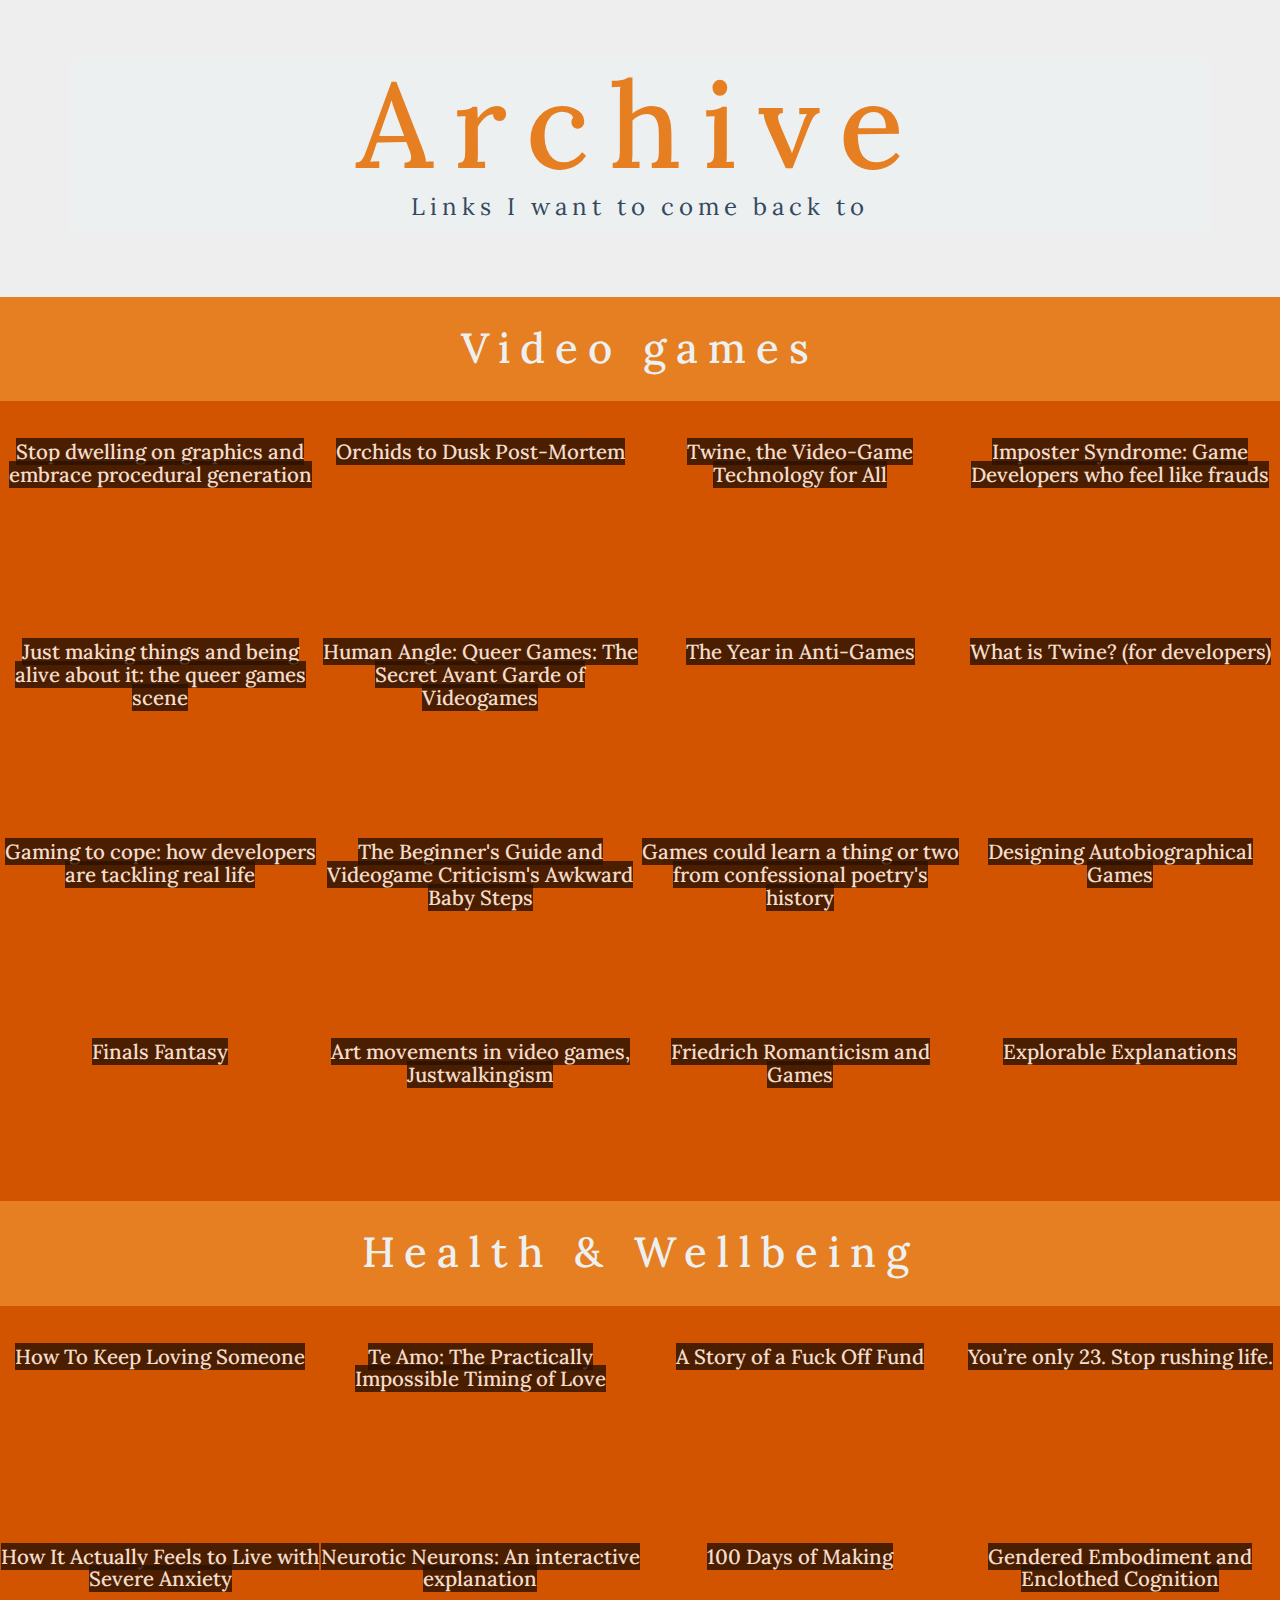
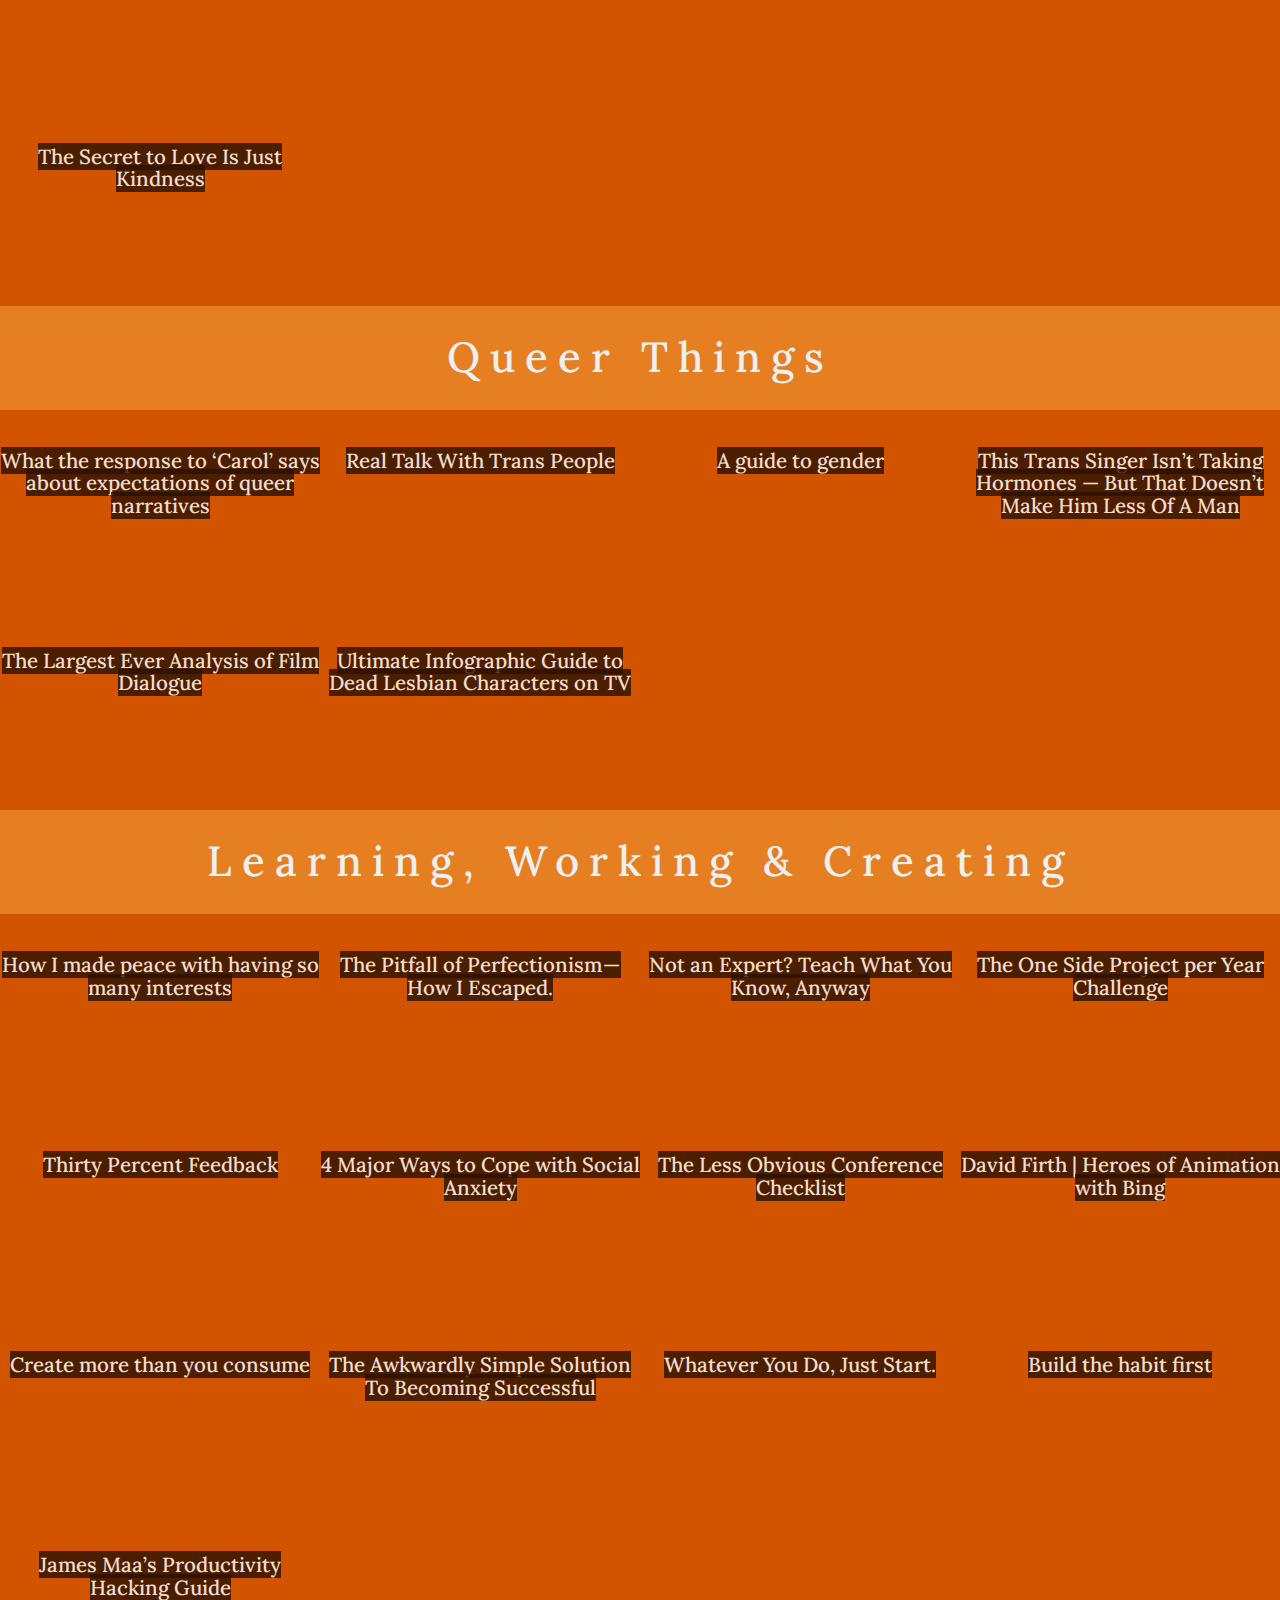
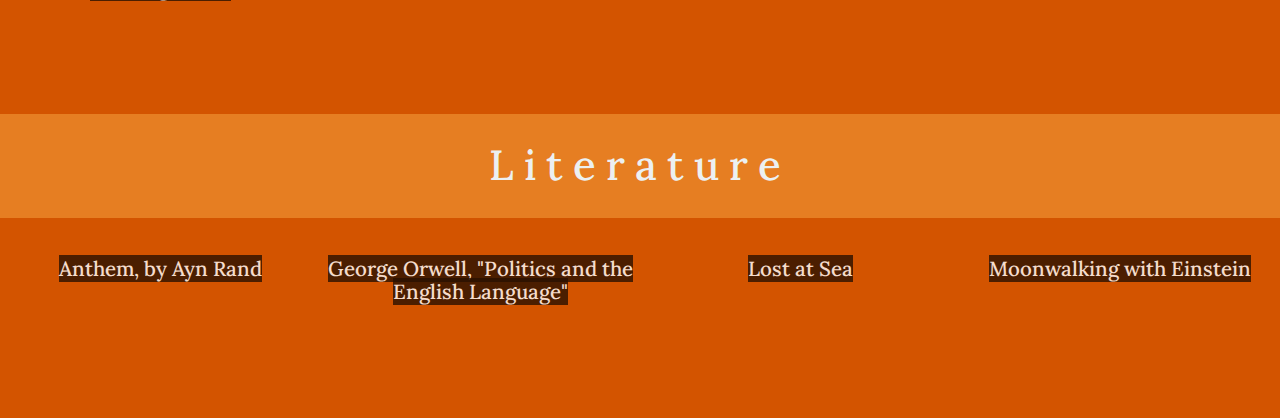
==== index.html @ a4b8f80c "a few new self-improvement links" ====
<!DOCTYPE html>
<html lang="en">
<head>
  <title>Archive</title>
  <meta charset="utf-8">
  <meta name="viewport" content="width=device-width, initial-scale=1">
  <link rel="stylesheet" href="http://maxcdn.bootstrapcdn.com/bootstrap/3.3.5/css/bootstrap.min.css">
  <script src="https://ajax.googleapis.com/ajax/libs/jquery/1.11.3/jquery.min.js"></script>
  <script src="http://maxcdn.bootstrapcdn.com/bootstrap/3.3.5/js/bootstrap.min.js"></script>

  <link href='https://fonts.googleapis.com/css?family=Open+Sans' rel='stylesheet' type='text/css'>
<link href='https://fonts.googleapis.com/css?family=Lora' rel='stylesheet' type='text/css'>
  <style> 

     .fade {
   opacity: 0.8;
   transition: opacity .5s ease-in-out;
   -moz-transition: opacity .5s ease-in-out;
   -webkit-transition: opacity .5s ease-in-out;
   }

   .fade:hover {
      opacity: 1;
      }

* {
font-family: 'Lora', serif;
}

.jumbotron {
  background-image: url("http://sloblogs.thetribunenews.com/slovault/files/2008/12/5-5-1894-ad-what-to-wear.jpg");
  background-size: cover;
  /*background-color: #ecf0f1;*/
  margin:0px;
}

.jumbotron h1 {
  letter-spacing: 20px;
  font-size: 120px;
  color:#e67e22;
  margin-top:10px;
  background-color:#ecf0f1;

}

.jumbotron p {
  letter-spacing: 5px;
  font-size: 24px;
  margin-top:-20px;
  color:#34495e;
  background-color:#ecf0f1;
  padding:10px;
}

.container-fluid {
background-color:#d35400;
}

.col-sm-3 {
  padding:0px;
  overflow: hidden;
  text-align: center; 
  height:200px;
  background-size:cover;
  background-position:center center; 
}

.col-sm-3 img{
  height:200px;
  width:auto;
  max-width:none;
}


.category {
  letter-spacing: 10px;
  color:#ecf0f1;
  padding:20px;
  background-color:#e67e22;
  padding-top:8px;
}

h3 {
  font-size:42px;
}

h4 {
  position:absolute;
  top: 15%; 
  left: 0; 
  width: 100%; 
  color:white;
  font-size: 16px;
  font-size: 1.6vw;
}

h4 span {  
   background: rgb(0, 0, 0); /* fallback color */
   background: rgba(0, 0, 0, 0.8);
}



@media (max-width: 580px) {
 .jumbotron h1 {
  font-size: 64px;
}

}

@media (max-width: 420px) {
 .jumbotron h1 {
  font-size: 42px;
}

}

@media (max-width: 760px) {
 h4 {
  font-size: 5vw!important;
}

}

</style>
</head>
<body>

<div class="jumbotron">
  <div class="container text-center">
    <h1>Archive</h1>      
    <p>Links I want to come back to</p>
  </div>
</div>

<div class="container-fluid text-center category">
<h3>Video games</h3>
</div>
  
<div class="container-fluid text-center">    
  <div class="row">

    <a href="http://www.polygon.com/2013/12/10/5192058/opinion-stop-dwelling-on-graphics-and-embrace-procedural-generation">
    <div class="col-sm-3 fade" style="background-image: url('https://cdn2.vox-cdn.com/thumbor/MQXXlDnXeIS0f-5B4M0Y6migPCA=/25x0:820x447/960x540/filters:format(webp)/cdn0.vox-cdn.com/uploads/chorus_image/image/24803503/screen_shot_2013-12-09_at_11.23.06_am.0.png')">
      <h4><span>Stop dwelling on graphics and embrace procedural generation</span></h4>
    </div>
  </a>
    
   <a href="https://medium.com/ko-op-words/orchids-to-dusk-post-mortem-part-2-f038a1fe3967#.g2ksyv1n3">
    <div class="col-sm-3 fade" style="background-image: url(https://cdn-images-1.medium.com/max/800/1*qTQkfnuCw2OyOtufWHyHZg.png)">
      <h4><span>Orchids to Dusk Post-Mortem</span></h4>
    </div>
  </a>

  <a href="http://www.nytimes.com/2014/11/23/magazine/twine-the-video-game-technology-for-all.html">
    <div class="col-sm-3 fade" style="background-image: url(http://static01.nyt.com/images/2014/11/23/magazine/23twine1/23twine1-master675-v7.jpg)">
      <h4><span>Twine, the Video-Game Technology for All</span></h4>
    </div>
  </a>

  <a href="http://www.polygon.com/features/2016/1/22/10776792/imposter-syndrome-game-developers-who-feel-like-frauds">
    <div class="col-sm-3 fade" style="background-image: url('https://cdn1.vox-cdn.com/thumbor/GF5PUVw5ODzEewoWKGBDztgxSG0=/1000x0/filters:no_upscale()/cdn0.vox-cdn.com/uploads/chorus_asset/file/5909027/The_Stanley_Parable.0.jpg')">
      <h4><span>Imposter Syndrome: Game Developers who feel like frauds</span></h4>
    </div>
  </a>

  </div>

  <div class="row">

    <a href="http://www.polygon.com/features/2013/5/24/4341042/the-queer-games-scene">
    <div class="col-sm-3 fade" style="background-image: url(http://assets.sbnation.com/assets/2669471/seven.jpg)">
      <h4><span>Just making things and being alive about it: the queer games scene</span></h4>
    </div>
  </a>
    
   <a href="https://www.youtube.com/watch?feature=youtu.be&amp;v=XQB5snyJfXk&amp;app=desktop">
    <div class="col-sm-3 fade" style="background-image: url(http://www.freeindiegam.es/wp-content/uploads/2012/11/Mainichi.png)">
      <h4><span>Human Angle: Queer Games: The Secret Avant Garde of Videogames</span></h4>
    </div>
  </a>

  <a href="https://killscreen.com/articles/year-anti-games/">
    <div class="col-sm-3 fade" style="background-image: url(https://i2.wp.com/killscreen.com/wp-content/uploads/2014/12/killscreen_antigame_1024.png?w=1023&amp;ssl=1)">
      <h4><span>The Year in Anti-Games</span></h4>
    </div>
  </a>

  <a href="http://www.lizengland.com/blog/2015/03/what-is-twine-for-developers/">
    <div class="col-sm-3 fade" style="background-image: url(http://www.lizengland.com/blog/wp-content/uploads/2015/03/NakedTwine.png)">
      <h4><span>What is Twine? (for developers)</span></h4>
    </div>
  </a>

  </div>

  <div class="row">

    <a href="http://www.telegraph.co.uk/gaming/what-to-play/personal-issues-inside-the-fascinating-world-of-interactive-biog/">
    <div class="col-sm-3 fade" style="background-image: url(http://www.telegraph.co.uk/content/dam/gaming/2016/01/20/cibelepersonal-large_trans++Olre2XI56yo4l_IDofEYBx5RvoMQaoimiCpCpFijC9k.jpg)">
      <h4><span>Gaming to cope: how developers are tackling real life</span></h4>
    </div>
  </a>
    
   <a href="http://ellaguro.blogspot.co.uk/2016/01/the-beginners-guide-and-videogame.html">
    <div class="col-sm-3 fade" style="background-image: url(http://3.bp.blogspot.com/-fAp9-tMQhDM/Vp80Rj6-6PI/AAAAAAAAAiw/VSLP4hDuGX0/s640/eye-2.png)">
      <h4><span>The Beginner's Guide and Videogame Criticism's Awkward Baby Steps</span></h4>
    </div>
  </a>

  <a href="https://killscreen.com/articles/games-could-learn-thing-or-two-confessional-poetrys-history/?utm_content=bufferaba71&amp;utm_medium=social&amp;utm_source=twitter.com&amp;utm_campaign=buffer">
    <div class="col-sm-3 fade" style="background-image: url(https://i2.wp.com/killscreen.com/wp-content/uploads/2014/11/that-dragon-cancer-whom-shall-i-fear_1280_big.jpg?resize=880%2C495&amp;ssl=1)">
      <h4><span>Games could learn a thing or two from confessional poetry's history</span></h4>
    </div>
  </a>

  <a href="http://leavingmundania.com/2015/03/30/designing-autobiographical-games/">
    <div class="col-sm-3 fade" style="background-image: url(http://i1.wp.com/media.boingboing.net/wp-content/uploads/2015/11/cur_1.png?resize=970%2C546)">
      <h4><span>Designing Autobiographical Games</span></h4>
    </div>
  </a>

  </div>

  <div class="row">

    <a href="http://finalsfantasy.com/">
    <div class="col-sm-3 fade" style="background-image: url(http://finalsfantasy.com/z_d.jpg)">
      <h4><span>Finals Fantasy</span></h4>
    </div>
  </a>

  <a href="http://gamasutra.com/blogs/OscarBarda/20140731/222365/Art_movements_in_video_games_Justwalkingism.php">
    <div class="col-sm-3 fade" style="background-image: url(http://www.gamasutra.com/db_area/images/blog/222366/0000007627_1920x1080.jpg)">
      <h4><span>Art movements in video games, Justwalkingism</span></h4>
    </div>
  </a>

  <a href="http://howtonotsuckatgamedesign.com/2016/02/friedrich-romanticism-and-games/">
    <div class="col-sm-3 fade" style="background-image: url(http://howtonotsuckatgamedesign.com/wp-content/uploads/2016/02/header.jpg)">
      <h4><span>Friedrich Romanticism and Games</span></h4>
    </div>
  </a>

  <a href="http://explorableexplanations.com/">
    <div class="col-sm-3 fade" style="background-image: url(http://explorableexplanations.com/social/thumbnail.png)">
      <h4><span>Explorable Explanations</span></h4>
    </div>
  </a>

  </div>
  </div>

<div class="container-fluid text-center category">
<h3>Health &amp; Wellbeing</h3>
</div>


<div class="container-fluid text-center">  

  <div class="row">

    <a href="https://medium.com/life-tips/how-to-keep-loving-someone-8bf33c94d9e0#.m4z3xf4f1">
    <div class="col-sm-3 fade" style="background-image: url(https://cdn-images-1.medium.com/max/1200/1*_AYFiAEqytfR47EopZDgDg.jpeg)">
      <h4><span>How To Keep Loving Someone</span></h4>
    </div>
  </a>
    
   <a href="https://human.parts/te-amo-the-practically-impossible-timing-of-love-72a1281365d6#.xh4w3ufix">
    <div class="col-sm-3 fade" style="background-image: url(https://cdn-images-1.medium.com/max/1200/1*5JE_V1wow6vtprNYWVNsOA.jpeg)">
      <h4><span>Te Amo: The Practically Impossible Timing of Love</span></h4>
    </div>
  </a>
<!-- author deleted it 
  <a href="https://medium.com/keep-learning-keep-growing/why-you-need-to-start-loving-your-life-464110996234#.1m2z85ywt">
    <div class="col-sm-3 fade" style="background-image: url(https://cdn-images-1.medium.com/max/800/1*zF1rZLkZ5ewbC4wnQBXCkQ.jpeg)">
      <h4><span>Why you need to start loving your life</span></h4>
    </div>
  </a>-->

  <a href="https://thebillfold.com/a-story-of-a-fuck-off-fund-648401263659#.bc99qr4yk">
    <div class="col-sm-3 fade" style="background-image: url(https://cdn-images-1.medium.com/max/1200/1*H8zx17ycGPbyma6iN_efkg.png)">
      <h4><span>A Story of a Fuck Off Fund</span></h4>
    </div>
  </a>

  <a href="https://medium.com/life-tips/you-re-only-23-stop-rushing-life-d6ce19ee673c#.dcvbl3204">
    <div class="col-sm-3 fade" style="background-image: url(https://cdn-images-1.medium.com/max/800/1*JplkIF72OHdw7_I-WeDfKA.jpeg)">
      <h4><span>You’re only 23. Stop rushing life.</span></h4>
    </div>
  </a>

  </div>

  <div class="row">

    
   <a href="http://www.vice.com/en_uk/read/anxiety-and-me-189?utm_source=Facebook&amp;utm_campaign=viceuk&amp;utm_medium=organic">
    <div class="col-sm-3 fade" style="background-image: url(https://vice-images.vice.com/images/content-images/2015/04/06/anxiety-and-me-189-body-image-1428335794.jpg?resize=1000:*&amp;output-quality=75)">
      <h4><span>How It Actually Feels to Live with Severe Anxiety</span></h4>
    </div>
  </a>

  <a href="http://ncase.me/neurons/">
    <div class="col-sm-3 fade" style="background-image: url(http://blog.ncase.me/content/images/2015/09/Screen-Shot-2015-09-27-at-14-00-02.png)">
      <h4><span>Neurotic Neurons: An interactive explanation</span></h4>
    </div>
  </a>

   <a href="https://medium.com/keep-learning-keep-growing/100-days-of-making-3889635e8d8b#.9q4gbe5ui">
    <div class="col-sm-3 fade" style="background-image: url(https://cdn-images-1.medium.com/max/2000/1*EZgeUN6C1NhNk8PMFDNoEA.png)">
      <h4><span>100 Days of Making</span></h4>
    </div>
  </a>

<a href="https://thespanofmyhips.wordpress.com/2016/03/06/gendered-embodiment-and-enclothed-cognition/">
    <div class="col-sm-3 fade" style="background-image: url(https://thespanofmyhips.files.wordpress.com/2016/03/3f4d9e6873ce66020f767791f646d613.jpg?w=739)">
      <h4><span>Gendered Embodiment and Enclothed Cognition</span></h4>
    </div>
  </a>
  
  </div>

   <div class="row">
<a href="http://www.theatlantic.com/health/archive/2014/06/happily-ever-after/372573/">
    <div class="col-sm-3 fade" style="background-image: url(https://cdn.theatlantic.com/assets/media/img/mt/2014/06/4269882957_03fc8b819d_b/lead_large.jpg?1430155726)">
      <h4><span>The Secret to Love Is Just Kindness</span></h4>
    </div>
  </a>
    

   </div>


  </div>

<div class="container-fluid text-center category">
<h3>Queer Things</h3>
</div>


<div class="container-fluid text-center">  

  <div class="row">

    <a href="https://theouttake.net/what-the-response-to-carol-says-about-expectations-of-queer-narratives-f288a08cbc24#.5ynk3fnm3">
    <div class="col-sm-3 fade" style="background-image: url(https://cdn-images-1.medium.com/max/1200/1*CC7bUh9ku2k_E2RY38t9Yw.jpeg)">
      <h4><span>What the response to ‘Carol’ says about expectations of queer narratives</span></h4>
    </div>
  </a>
    
   <a href="https://medium.com/matter/real-talk-with-trans-people-57b9aa3b91a8#.8gy13f92z">
    <div class="col-sm-3 fade" style="background-image: url(https://cdn-images-1.medium.com/max/600/1*kIOXGYA73C4xgMP6gId0-g.jpeg)">
      <h4><span>Real Talk With Trans People</span></h4>
    </div>
  </a>

  <a href="http://www.guidetogender.com/">
    <div class="col-sm-3 fade" style="background-image: url(https://s3.amazonaws.com/ksr/assets/000/425/016/4ae49a66cc4fcb07cf14360e24b15115_large.png?1362523852)">
      <h4><span>A guide to gender</span></h4>
    </div>
  </a>

  <a href="http://www.buzzfeed.com/meredithtalusan/this-trans-singer-isnt-taking-hormones?bffblgbt&amp;utm_term=.eeL4wQv7l#.pp3VLXyOl">
    <div class="col-sm-3 fade" style="background-image: url(https://img.buzzfeed.com/buzzfeed-static/static/2016-03/9/17/enhanced/webdr04/longform-original-7485-1457561159-12.jpg?no-auto)">
      <h4><span>This Trans Singer Isn’t Taking Hormones — But That Doesn’t Make Him Less Of A Man</span></h4>
    </div>
  </a>

  </div>

  <div class="row">
    <a href="http://polygraph.cool/films/index.html">
    <div class="col-sm-3 fade" style="background-image: url(http://polygraph.cool/films/images/preview2.png)">
      <h4><span>The Largest Ever Analysis of Film Dialogue</span></h4>
    </div>
  </a>

  <a href="http://www.autostraddle.com/autostraddles-ultimate-infographic-guide-to-dead-lesbian-tv-characters-332920/">
    <div class="col-sm-3 fade" style="background-image: url(http://www.autostraddle.com/wp-content/uploads/2016/03/AUTOSTRADDLE-tv-death-6.png)">
      <h4><span>Ultimate Infographic Guide to Dead Lesbian Characters on TV</span></h4>
    </div>
  </a>
  </div>

  </div>

  <div class="container-fluid text-center category">
<h3>Learning, Working &amp; Creating</h3>
</div>


<div class="container-fluid text-center">  

  <div class="row">

    <a href="https://medium.com/keep-learning-keep-growing/how-i-made-peace-with-having-so-many-interests-871a3d8be1e5#.ei5qyfrhp">
    <div class="col-sm-3 fade" style="background-image: url(https://cdn-images-1.medium.com/max/800/1*_HJi1AXvGhyapp_Er-mK2g.png)">
      <h4><span>How I made peace with having so many interests</span></h4>
    </div>
  </a>
    
   <a href="https://medium.com/@richelledevoe/the-pitfall-of-perfectionism-and-how-i-escaped-fb283f71be82#.js8yewwjw">
    <div class="col-sm-3 fade" style="background-image: url(https://cdn-images-1.medium.com/max/2000/1*x1n80Zub5RbOYi-pBZCaWw.jpeg)">
      <h4><span>The Pitfall of Perfectionism — How I Escaped.</span></h4>
    </div>
  </a>

  <a href="https://medium.com/@jeffgoins/not-an-expert-teach-what-you-know-anyway-c3a43d013bd3#.lhbylvedy">
    <div class="col-sm-3 fade" style="background-image: url(https://cdn-images-1.medium.com/max/1200/1*sGDqjh_qw-QMgLeKMRa_nw.jpeg)">
      <h4><span>Not an Expert? Teach What You Know, Anyway</span></h4>
    </div>
  </a>

  <a href="https://medium.com/life-learning/the-one-side-project-per-year-challenge-fa3c64a48da6#.z59ivals3">
    <div class="col-sm-3 fade" style="background-image: url(https://cdn-images-1.medium.com/max/2000/1*a-Hb-rsG4nw-qgxNB8LGcw.png)">
      <h4><span>The One Side Project per Year Challenge</span></h4>
    </div>
  </a>

  </div>

  <div class="row">

    <a href="https://42floors.com/blog/startups/thirty-percent-feedback">
    <div class="col-sm-3 fade" style="background-image: url(http://www.avira.com/images/content/v3/landing-page/feedback-community/avira-feedback-visual-1.png)">
      <h4><span>Thirty Percent Feedback</span></h4>
    </div>
  </a>

  <a href="http://everydayfeminism.com/2016/03/cope-with-social-anxiety/?utm_source=feedburner&amp;utm_medium=feed&amp;utm_campaign=Feed%3A+EverydayFeminism+%28Everyday+Feminism%29">
    <div class="col-sm-3 fade" style="background-image: url(http://everydayfeminism.com/wp-content/uploads/wordpress-popular-posts/36507-featured-260x150.png)">
      <h4><span>4 Major Ways to Cope with Social Anxiety</span></h4>
    </div>
  </a>
  
  <a href="https://github.com/erikr/lessobviouschecklist">
    <div class="col-sm-3 fade" style="background-image: url(http://www.genderandeducation.com/wp-content/uploads/2015/09/conference.jpg)">
      <h4><span>The Less Obvious Conference Checklist</span></h4>
    </div>
  </a>

  <a href="https://www.youtube.com/watch?v=wARTupdJVW8">
    <div class="col-sm-3 fade" style="background-image: url(https://i.ytimg.com/vi/wARTupdJVW8/maxresdefault.jpg)">
      <h4><span>David Firth | Heroes of Animation with Bing</span></h4>
    </div>
  </a>
    

  </div>

  <div class="row">

    <a href="https://medium.com/swlh/create-more-than-you-consume-9c1bc89dc71d#.pt5a4eafv">
    <div class="col-sm-3 fade" style="background-image: url(https://cdn-images-1.medium.com/fit/t/1400/588/0*oMLnp604LEaImY0v.jpeg)">
      <h4><span>Create more than you consume</span></h4>
    </div>
  </a>

  <a href="https://medium.com/keep-learning-keep-growing/the-awkwardly-simple-solution-to-becoming-successful-986965ed5956#.58z4gb2ow">
    <div class="col-sm-3 fade" style="background-image: url(https://cdn-images-1.medium.com/max/1200/1*Offlj_-gncgPgl_afBwwXg.jpeg)">
      <h4><span>The Awkwardly Simple Solution To Becoming Successful</span></h4>
    </div>
  </a>

  <a href="https://medium.com/the-coffeelicious/whatever-you-do-just-start-ec236bcc3d6c#.mlokpo10l">
    <div class="col-sm-3 fade" style="background-image: url(https://cdn-images-1.medium.com/max/800/1*mqOH0N7U2D_aJkTzuzJXUw.jpeg)">
      <h4><span>Whatever You Do, Just Start.</span></h4>
    </div>
  </a>

  <a href="https://medium.com/life-learning/build-the-habit-first-d3dcfe0560c3#.6nom8v2uo">
    <div class="col-sm-3 fade" style="background-image: url(https://cdn-images-1.medium.com/max/2000/1*0BaOuTrvDd8Lj3sZgOEVzQ.png)">
      <h4><span>Build the habit first</span></h4>
    </div>
  </a>

  </div>

   <div class="row">
    <a href="http://www.jamesmaa.com/2012/12/02/james-maas-productivity-hacking-guide/">
    <div class="col-sm-3 fade" style="background-image: url(http://i0.wp.com/www.jamesmaa.com/wp-content/uploads/2012/12/Screen-Shot-2014-09-17-at-2.23.50-AM.png?resize=1024%2C640)">
      <h4><span>James Maa’s Productivity Hacking Guide</span></h4>
    </div>
  </a>
   </div>

  </div>

   <div class="container-fluid text-center category">
<h3>Literature</h3>
</div>


<div class="container-fluid text-center">  

  <div class="row">

    <a href="http://www.gutenberg.org/files/1250/1250-h/1250-h.htm">
    <div class="col-sm-3 fade" style="background-image: url(http://www.more-magazines.com/images/ffmjune1953anthem1.jpg)">
      <h4><span>Anthem, by Ayn Rand </span></h4>
    </div>
  </a>
    
   <a href="https://www.mtholyoke.edu/acad/intrel/orwell46.htm">
    <div class="col-sm-3 fade" style="background-image: url(https://illinois.edu/blog/files/25/110318/3890.jpg)">
      <h4><span>George Orwell, "Politics and the English Language"</span></h4>
    </div>
  </a>

  <a href="http://www.bookdepository.com/Lost-at-Sea-Bryan-OMalley/9781932664164">
    <div class="col-sm-3 fade" style="background-image: url(http://www.page45.com/world/wp-content/uploads/2014/02/Lost-At-Sea-1.jpg)">
      <h4><span>Lost at Sea</span></h4>
    </div>
  </a>

  <a href="http://www.amazon.com/Moonwalking-Einstein-Science-Remembering-Everything/dp/0143120530">
    <div class="col-sm-3 fade" style="background-image: url(https://upload.wikimedia.org/wikipedia/en/thumb/5/59/Moonwalking_with_einstein.jpg/220px-Moonwalking_with_einstein.jpg)">
      <h4><span>Moonwalking with Einstein</span></h4>
    </div>
  </a>

  </div>

  </div>

<!-- footer that i don't know anything, not images, sometimes random just to fit width. contact me for infos &amp; feedback &amp; suggestions-->

</body>
</html>
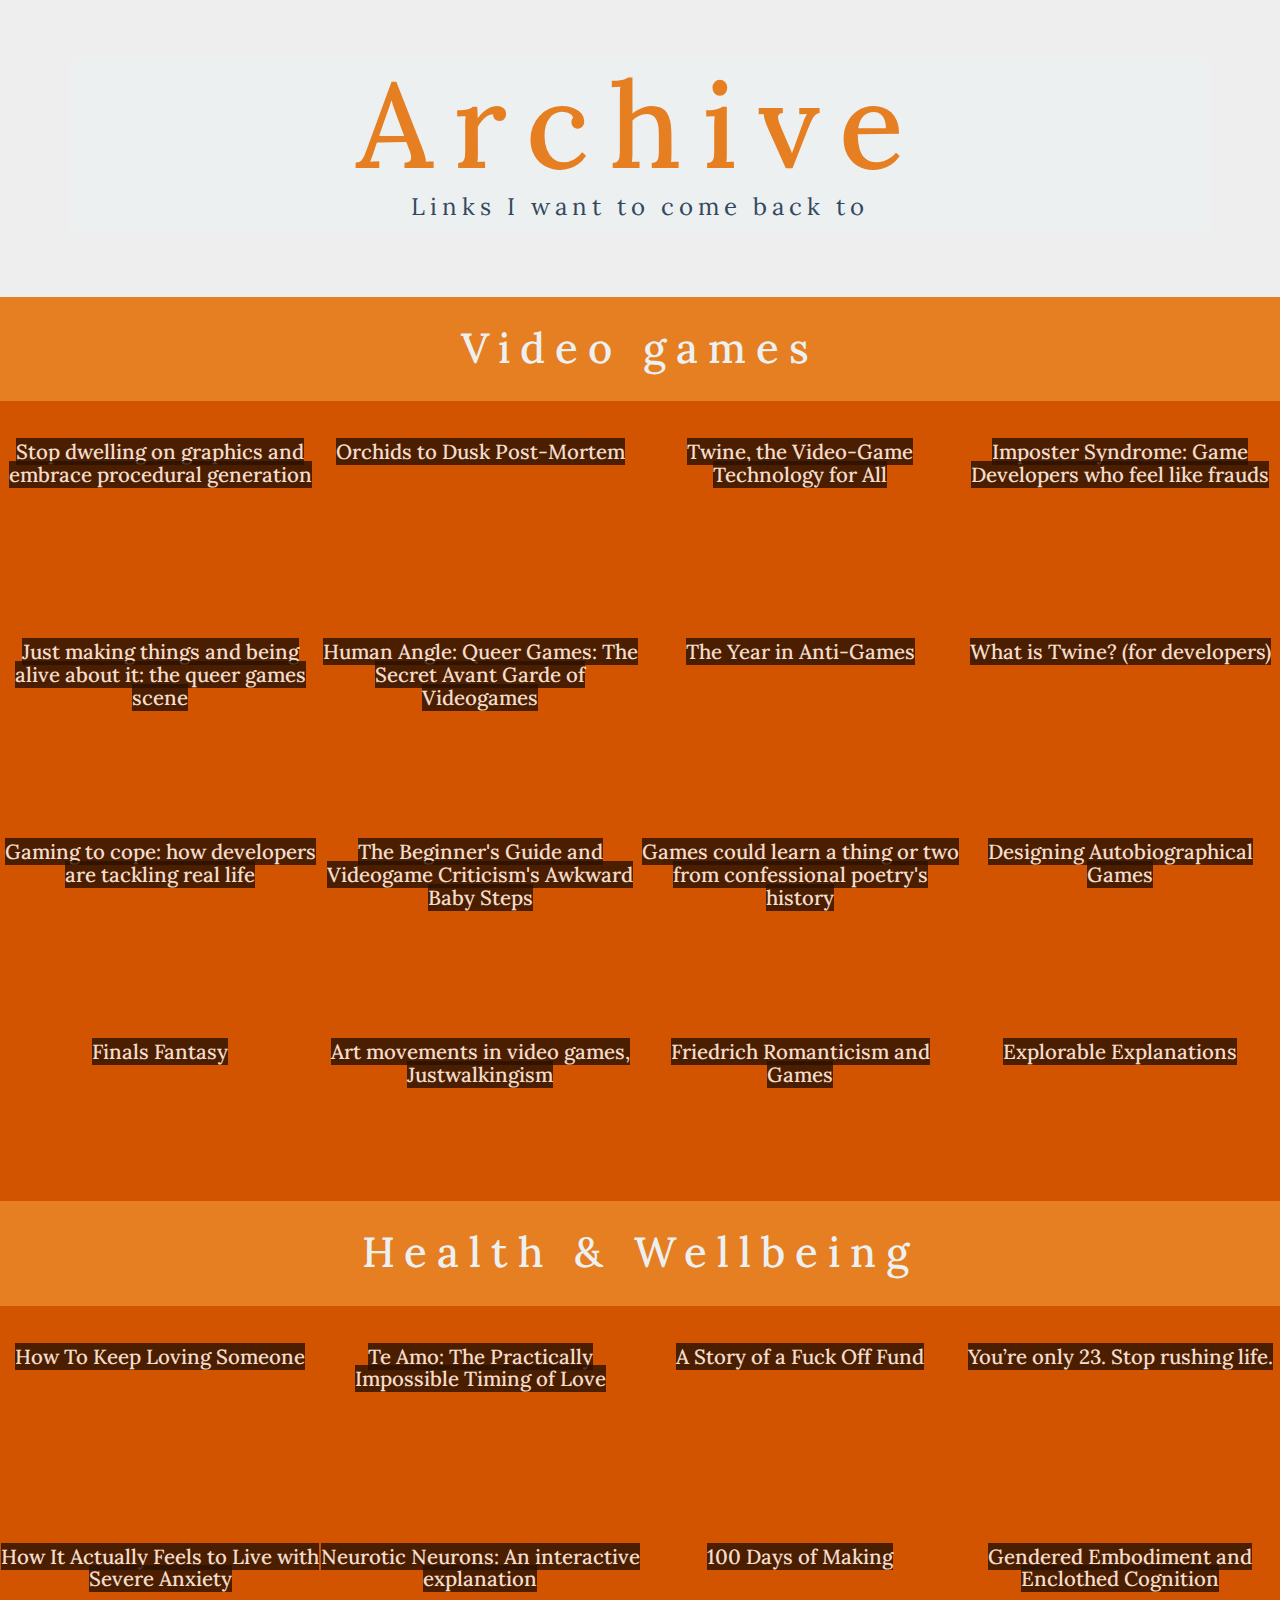
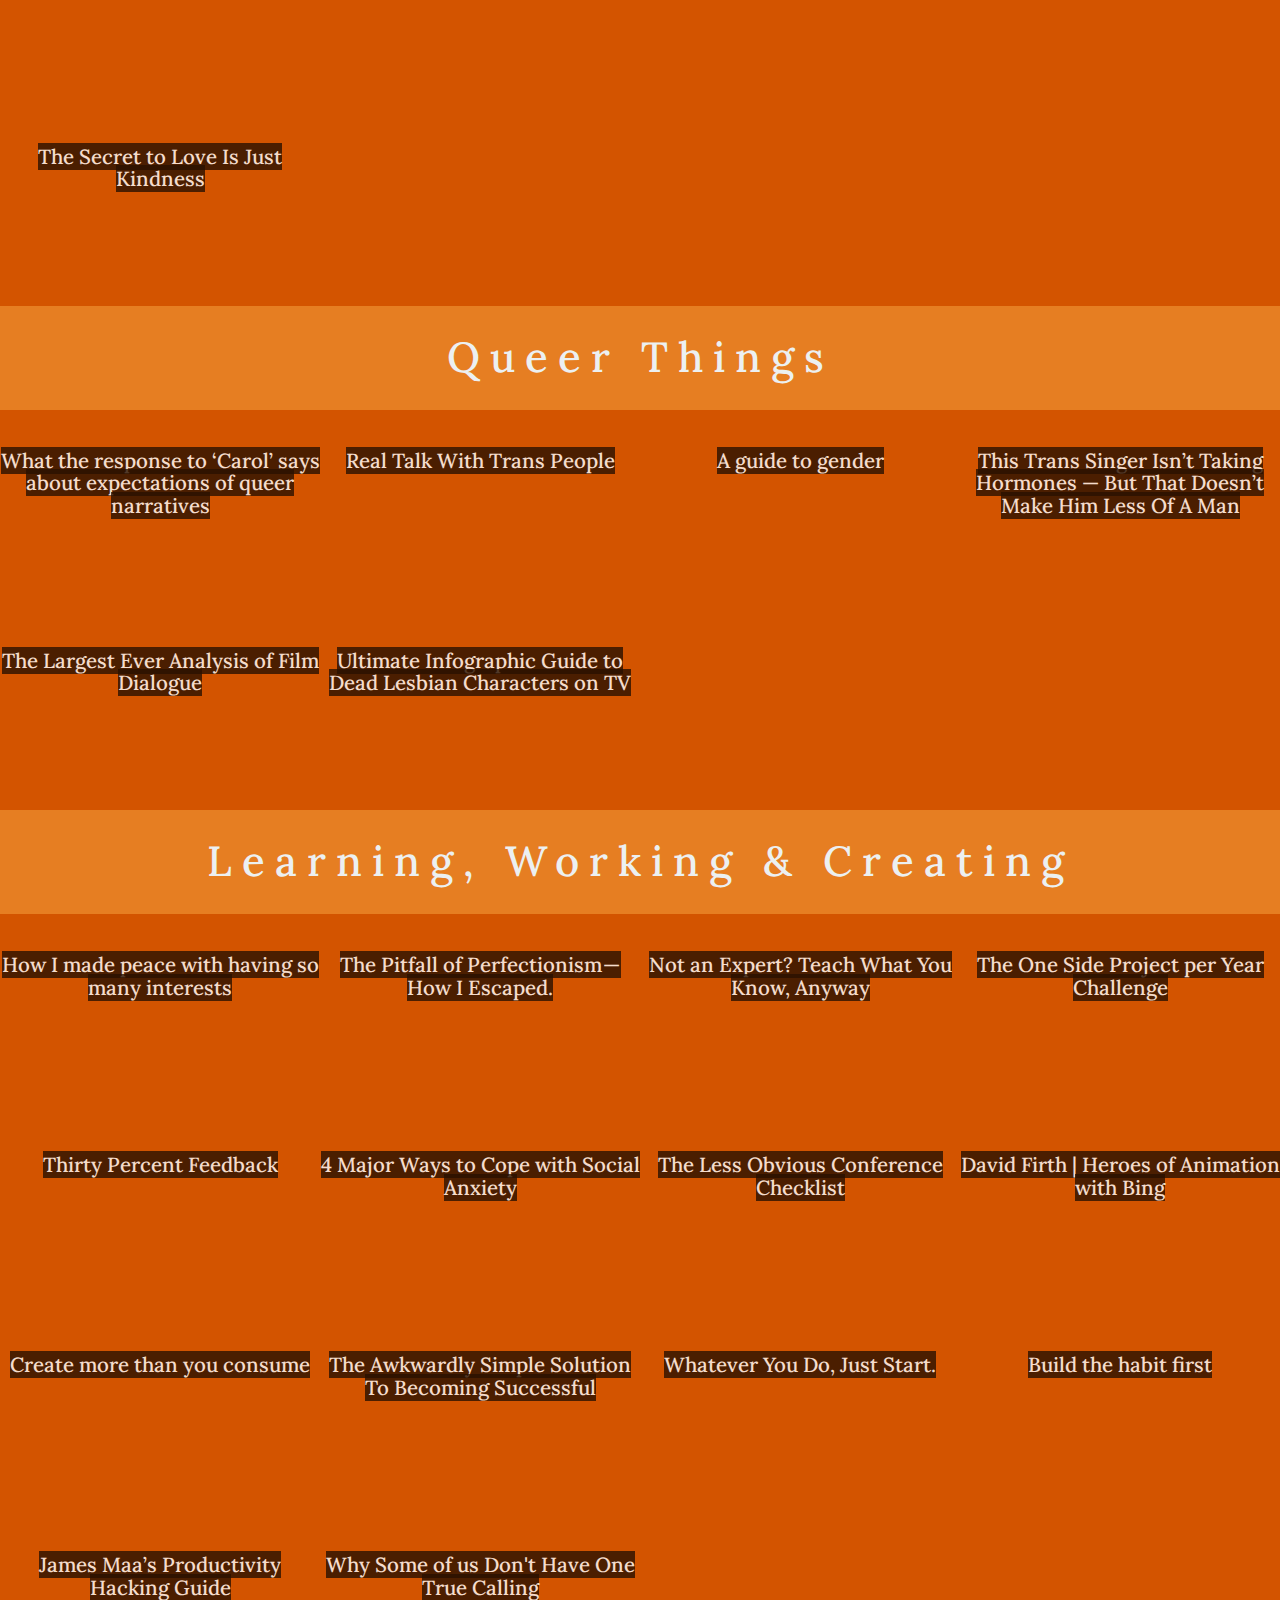
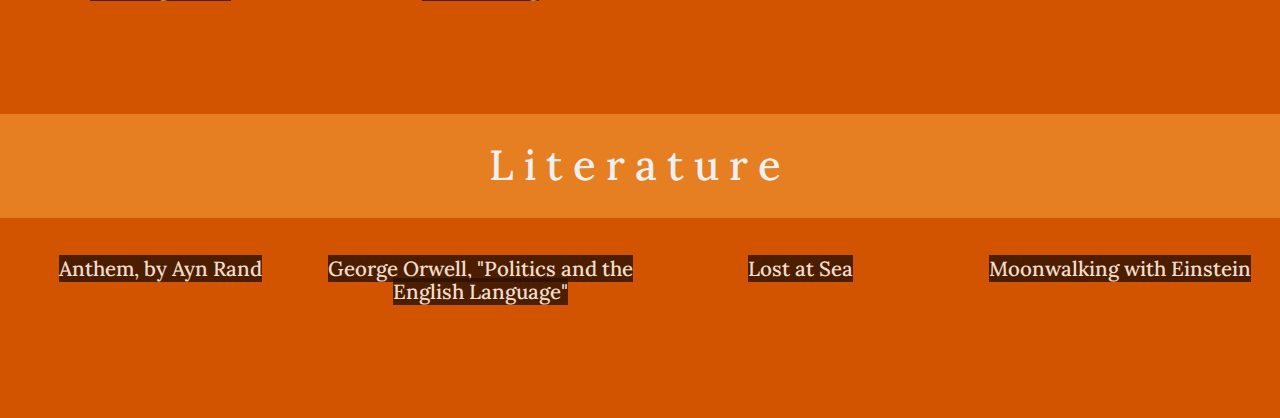
==== commit d7952206: "added 1 link" ====
--- a/index.html
+++ b/index.html
@@ -483,6 +483,12 @@
       <h4><span>James Maa’s Productivity Hacking Guide</span></h4>
     </div>
   </a>
+
+  <a href="https://www.youtube.com/watch?v=QJORi5VO1F8#">
+    <div class="col-sm-3 fade" style="background-image: url(https://pi.tedcdn.com/r/pe.tedcdn.com/images/ted/11e3541d75d4afba6badc2c3c058b8cb4bfe5863_2880x1620.jpg?cb=20160511&amp;quality=63&amp;u=&amp;w=512)">
+      <h4><span>Why Some of us Don't Have One True Calling</span></h4>
+    </div>
+  </a>
    </div>
 
   </div>
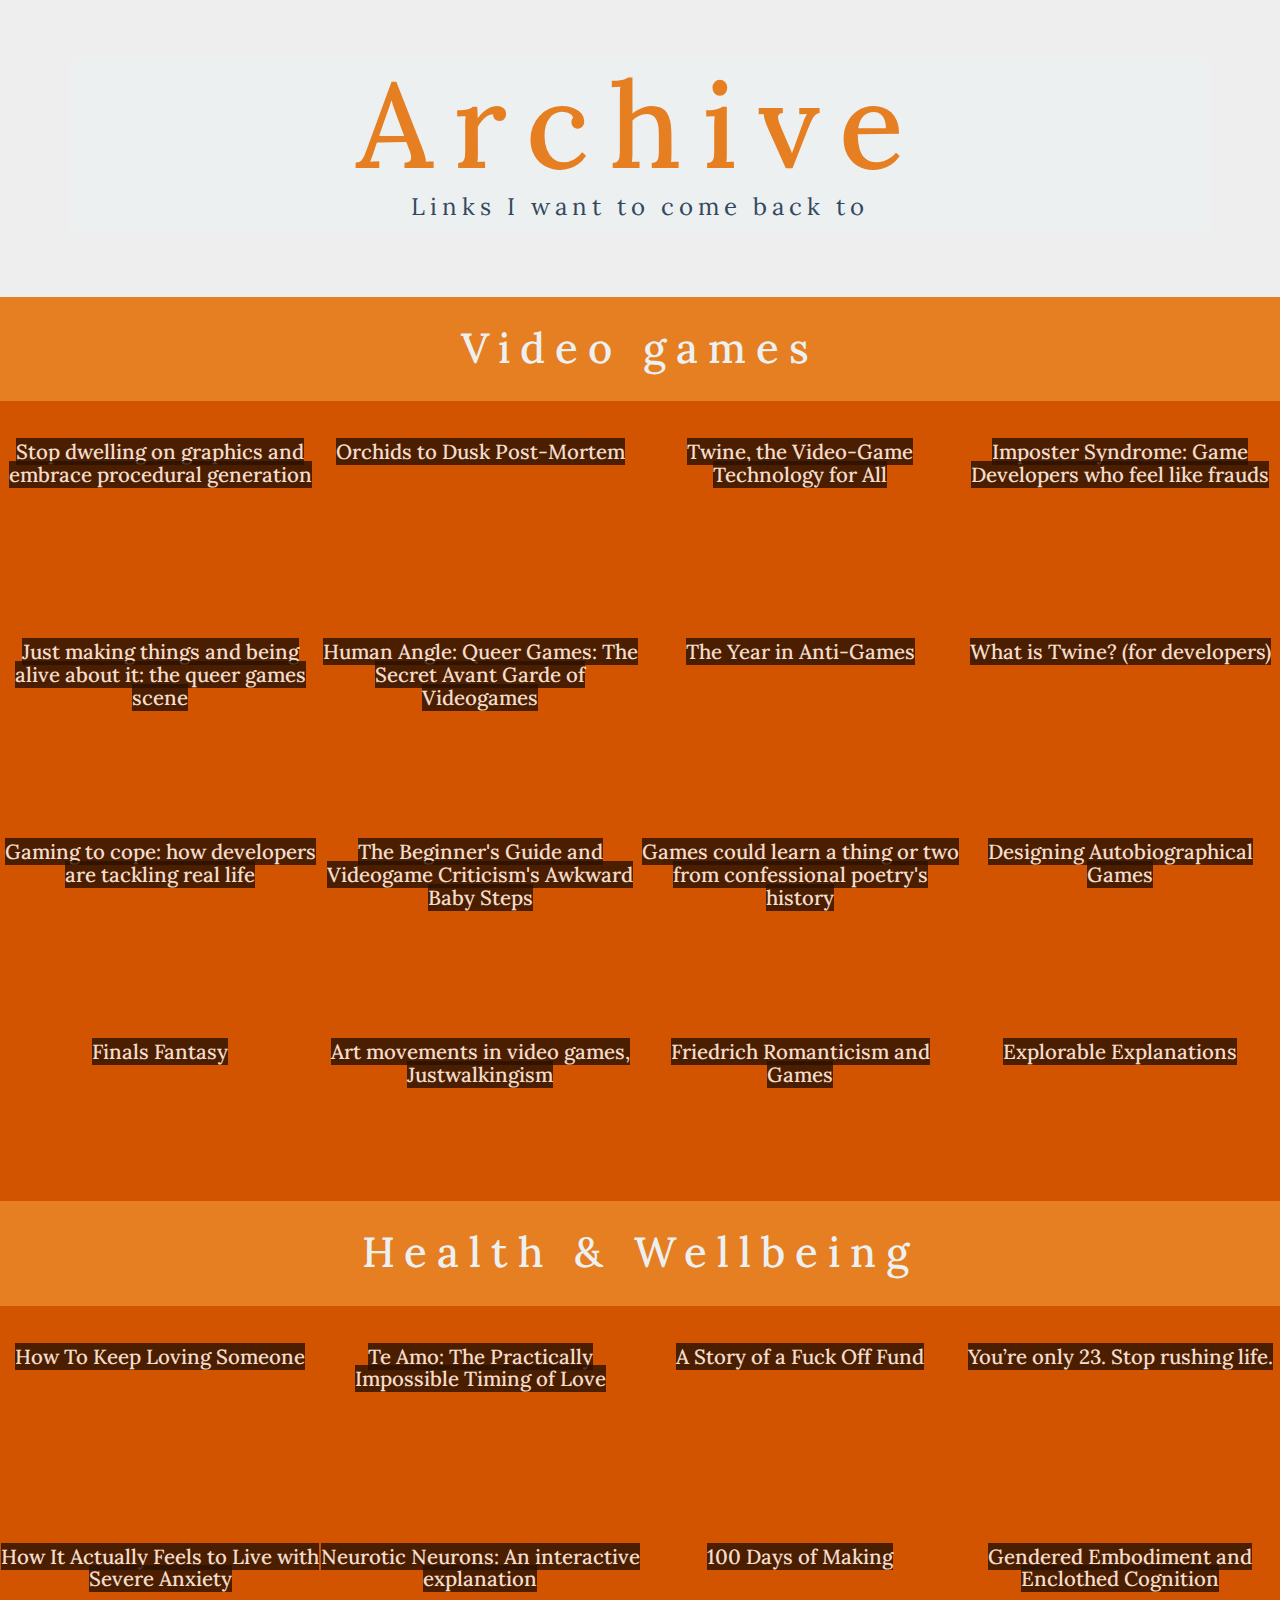
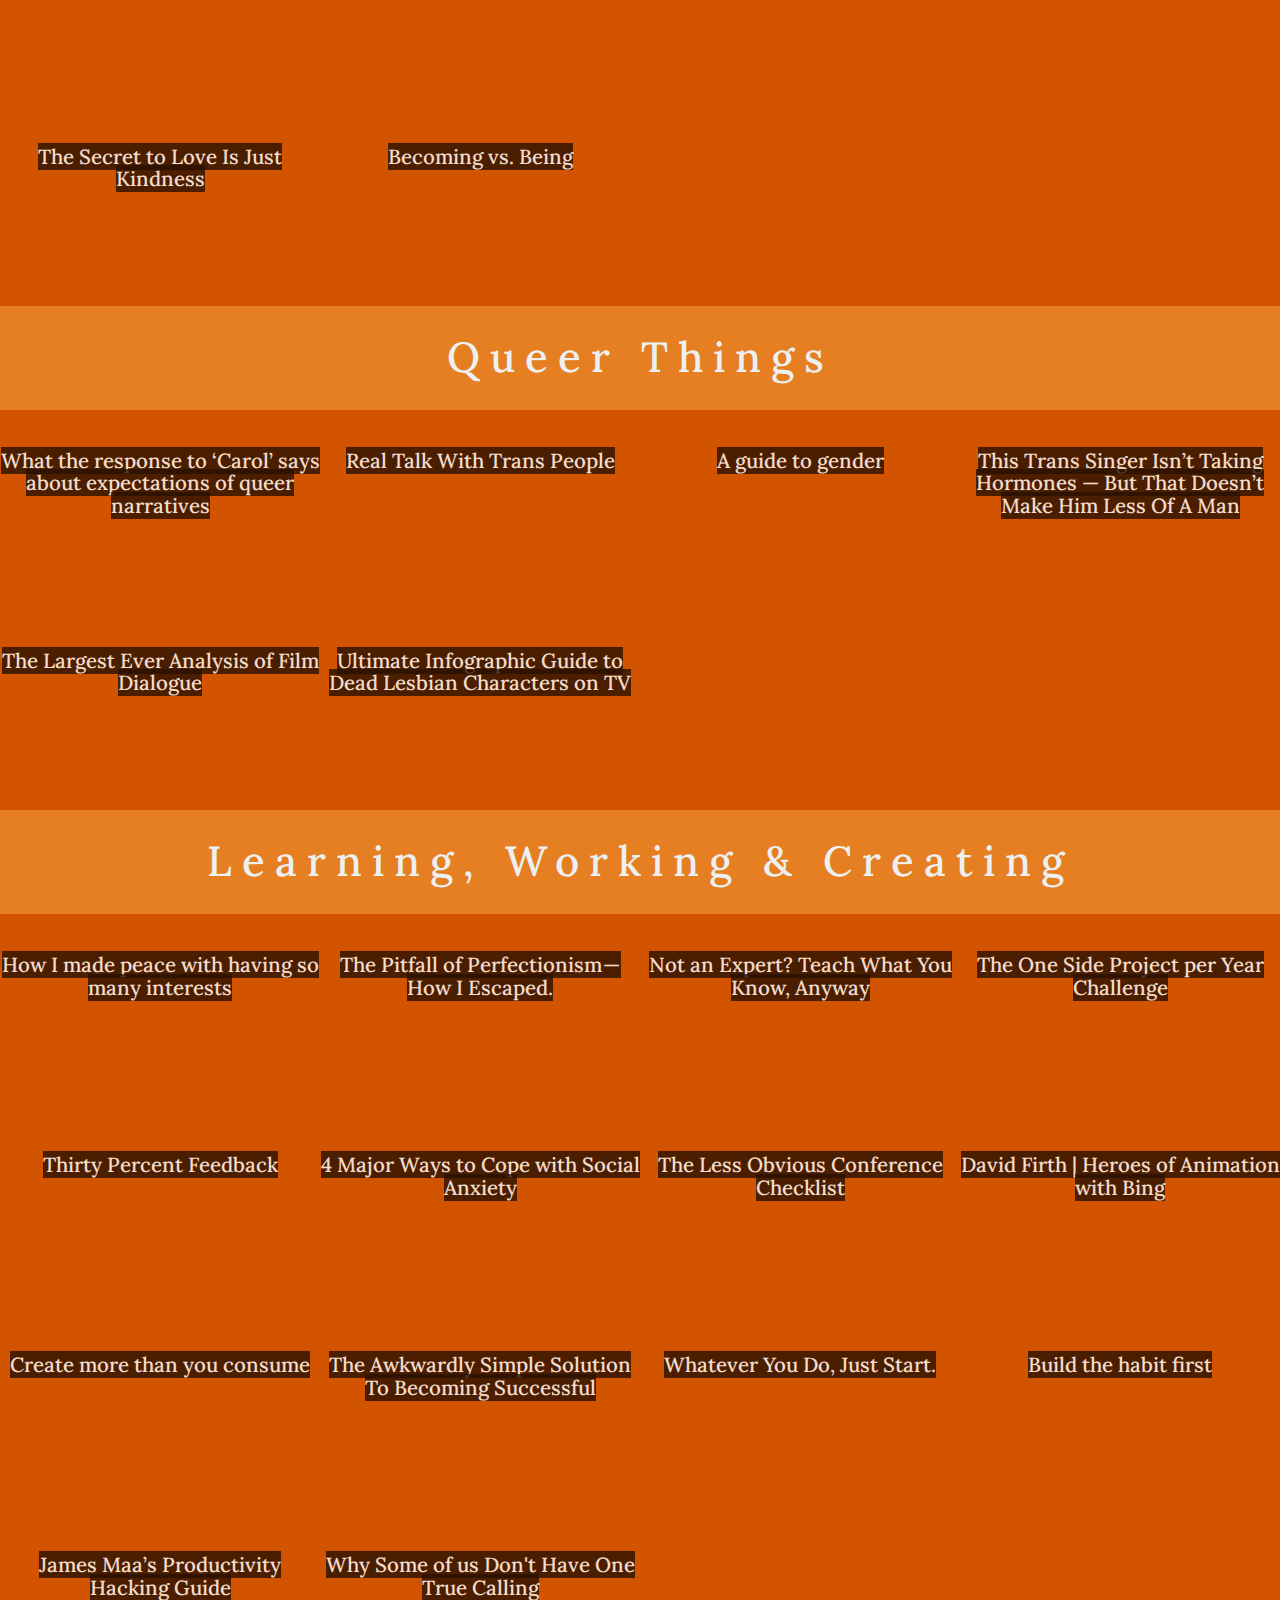
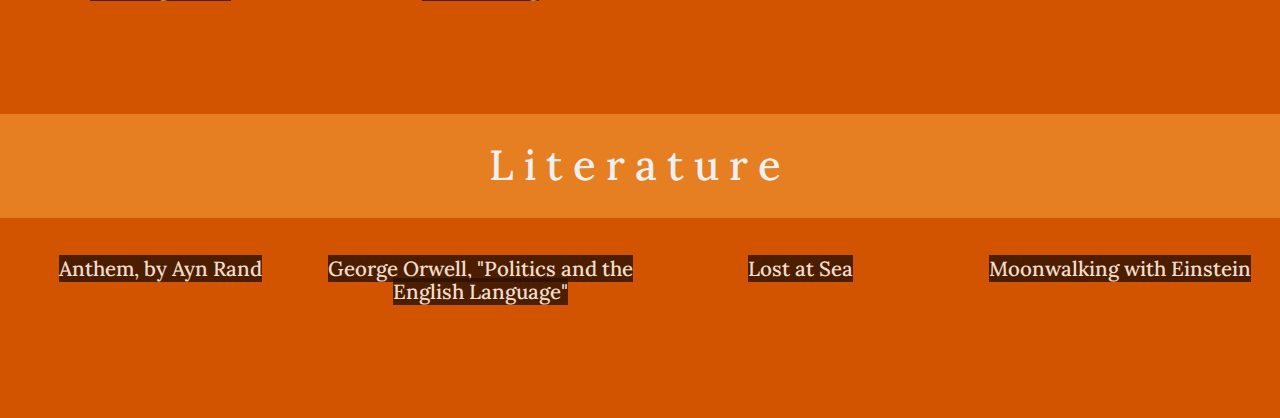
==== commit 7150d1eb: "added 1 link, changed image" ====
--- a/index.html
+++ b/index.html
@@ -203,7 +203,7 @@
   </a>
     
    <a href="http://ellaguro.blogspot.co.uk/2016/01/the-beginners-guide-and-videogame.html">
-    <div class="col-sm-3 fade" style="background-image: url(http://3.bp.blogspot.com/-fAp9-tMQhDM/Vp80Rj6-6PI/AAAAAAAAAiw/VSLP4hDuGX0/s640/eye-2.png)">
+    <div class="col-sm-3 fade" style="background-image: url(http://www.thejimquisition.com/wp-content/uploads/2015/10/021.png)">
       <h4><span>The Beginner's Guide and Videogame Criticism's Awkward Baby Steps</span></h4>
     </div>
   </a>
@@ -327,6 +327,12 @@
       <h4><span>The Secret to Love Is Just Kindness</span></h4>
     </div>
   </a>
+
+  <a href="https://byrslf.co/the-inner-struggle-of-every-20-something-f148fc7ac512#.gj6iedka8">
+    <div class="col-sm-3 fade" style="background-image: url(https://cdn-images-1.medium.com/max/2000/1*I6L6h1lD-h-0NRlQ6AXTyA.jpeg)">
+      <h4><span>Becoming vs. Being</span></h4>
+    </div>
+  </a>
     
 
    </div>
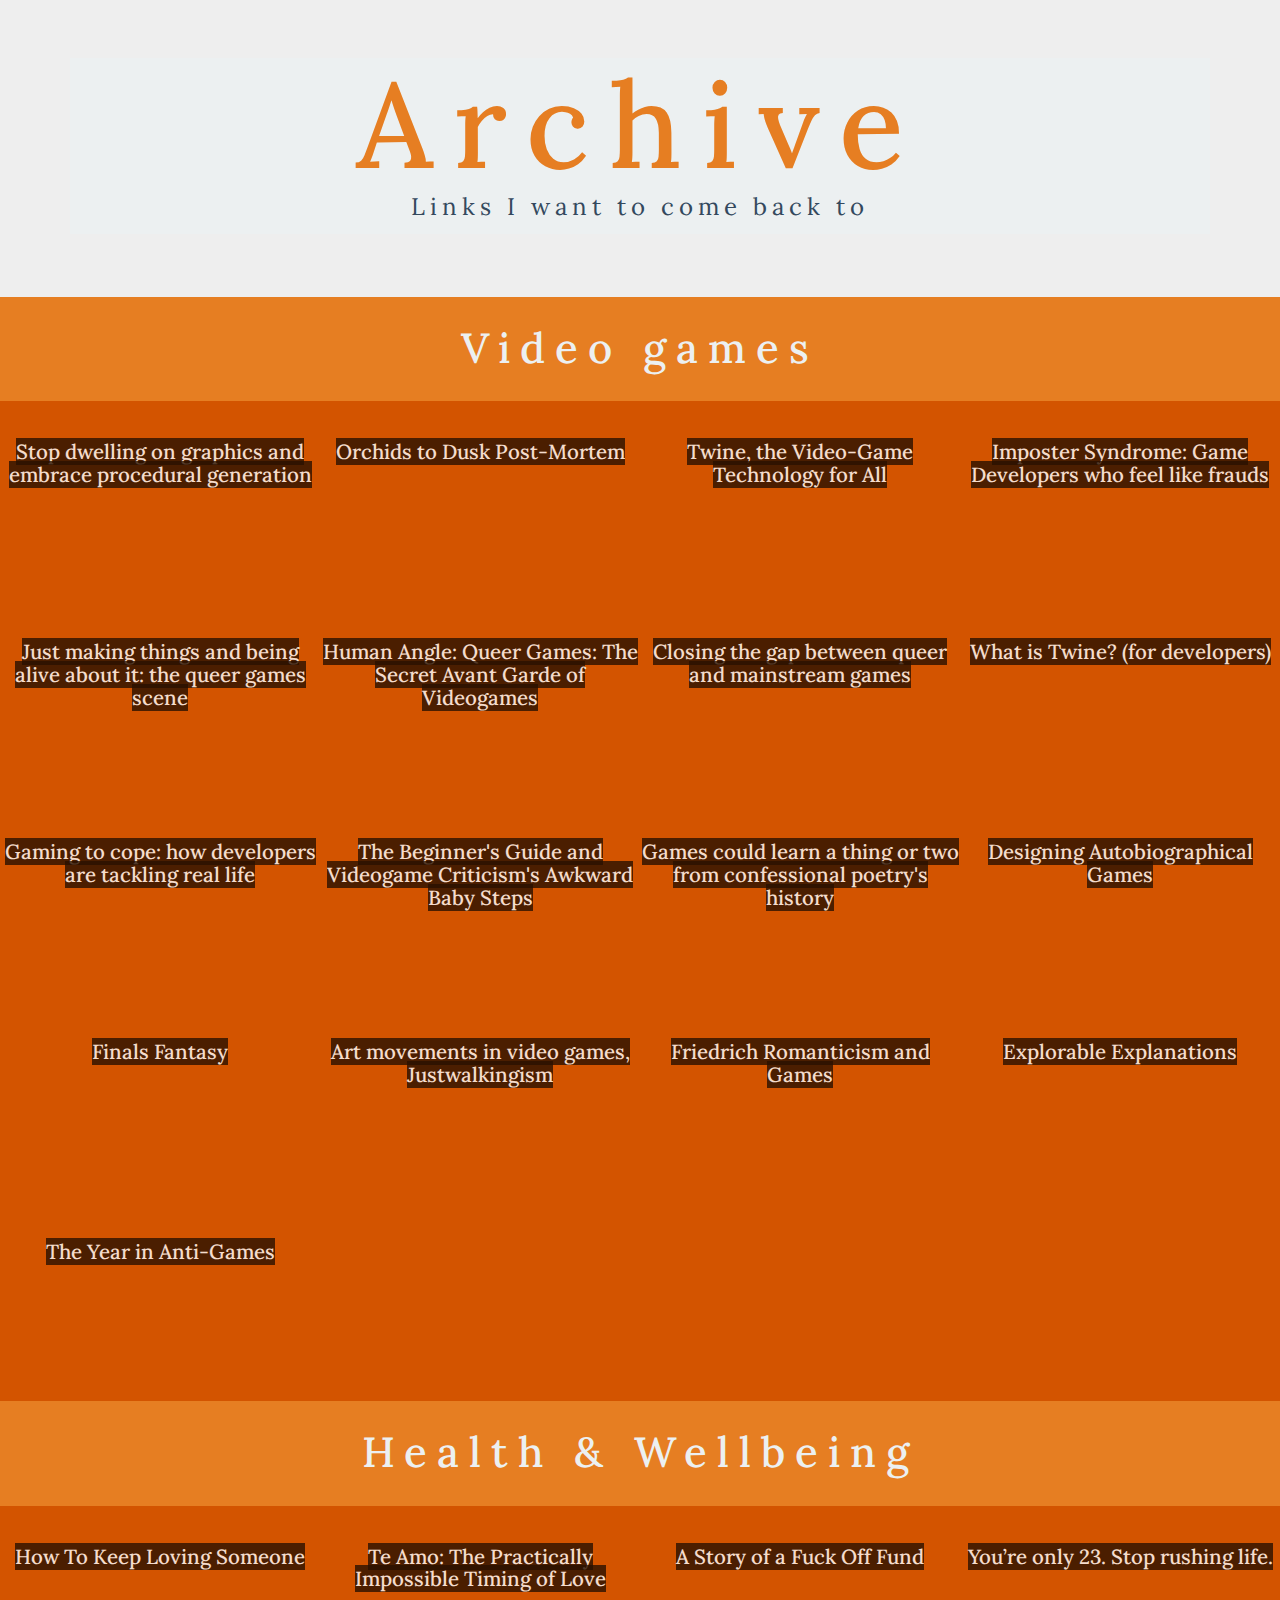
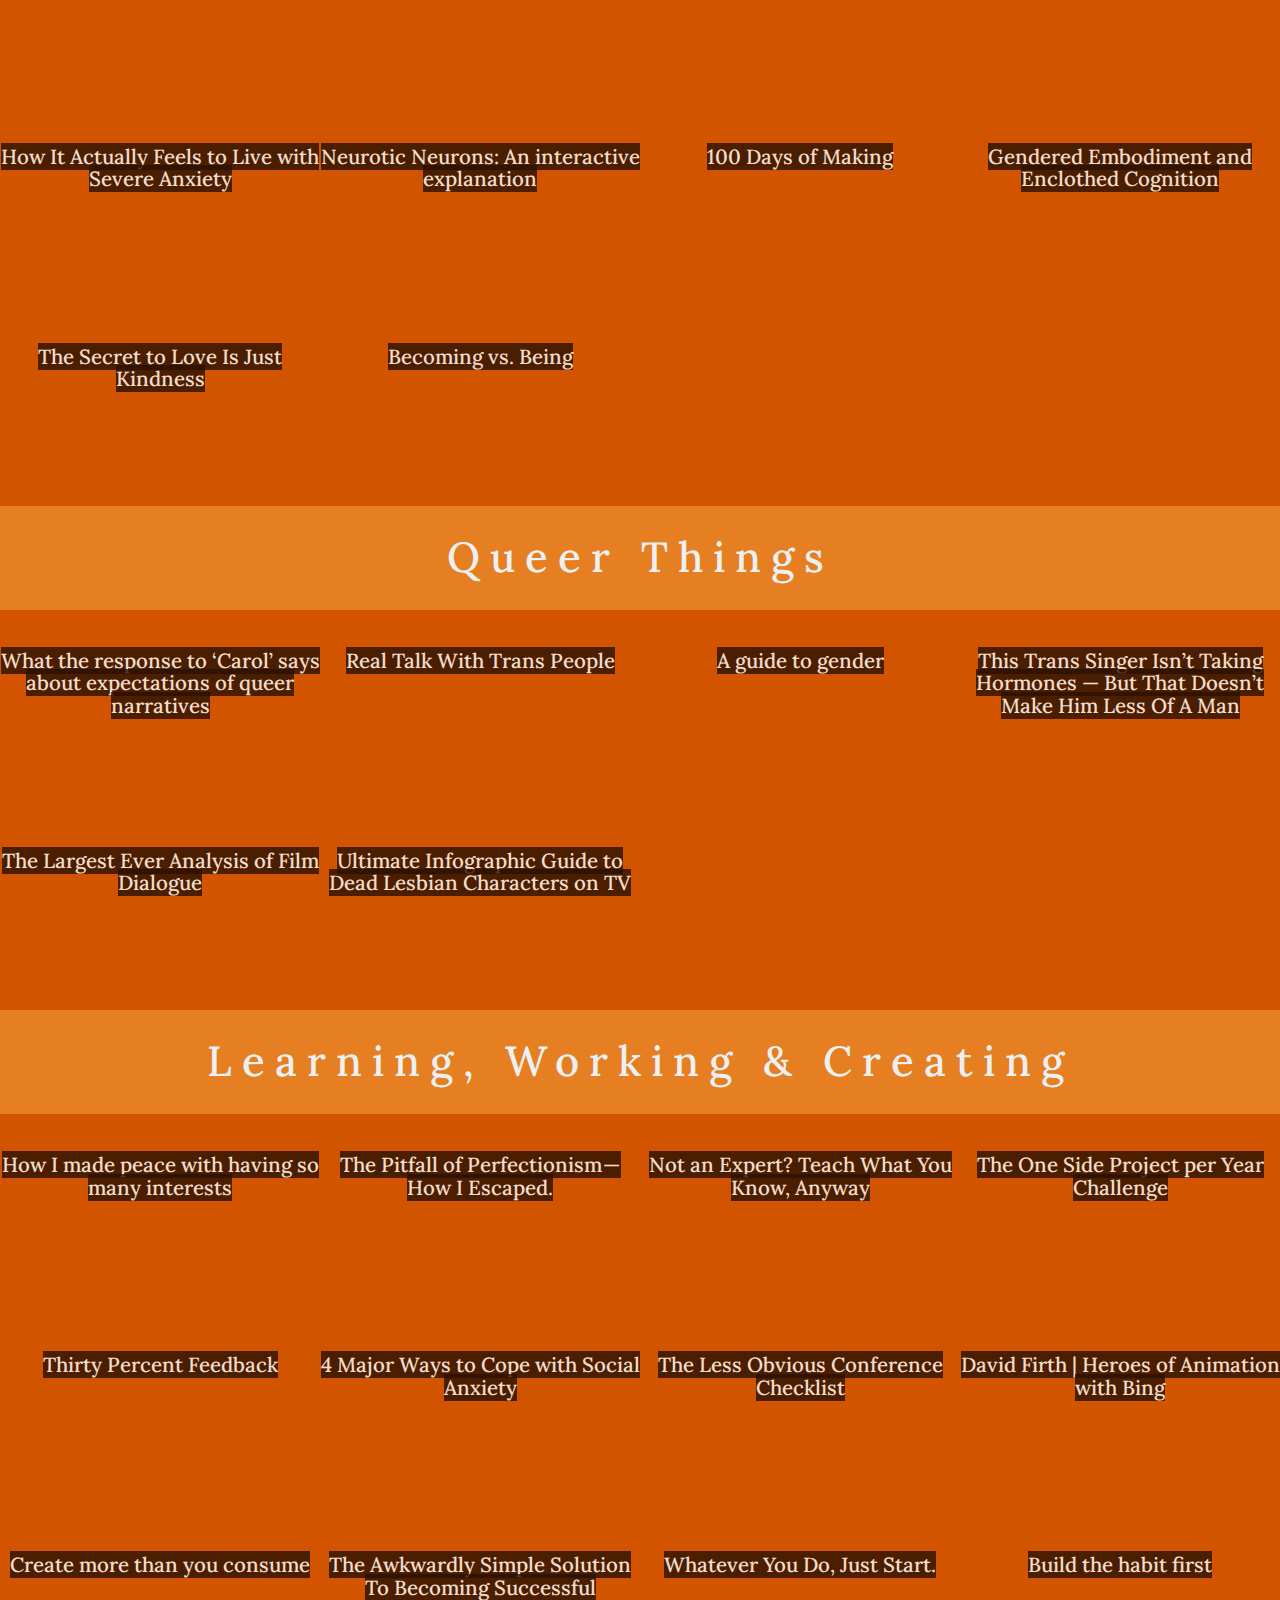
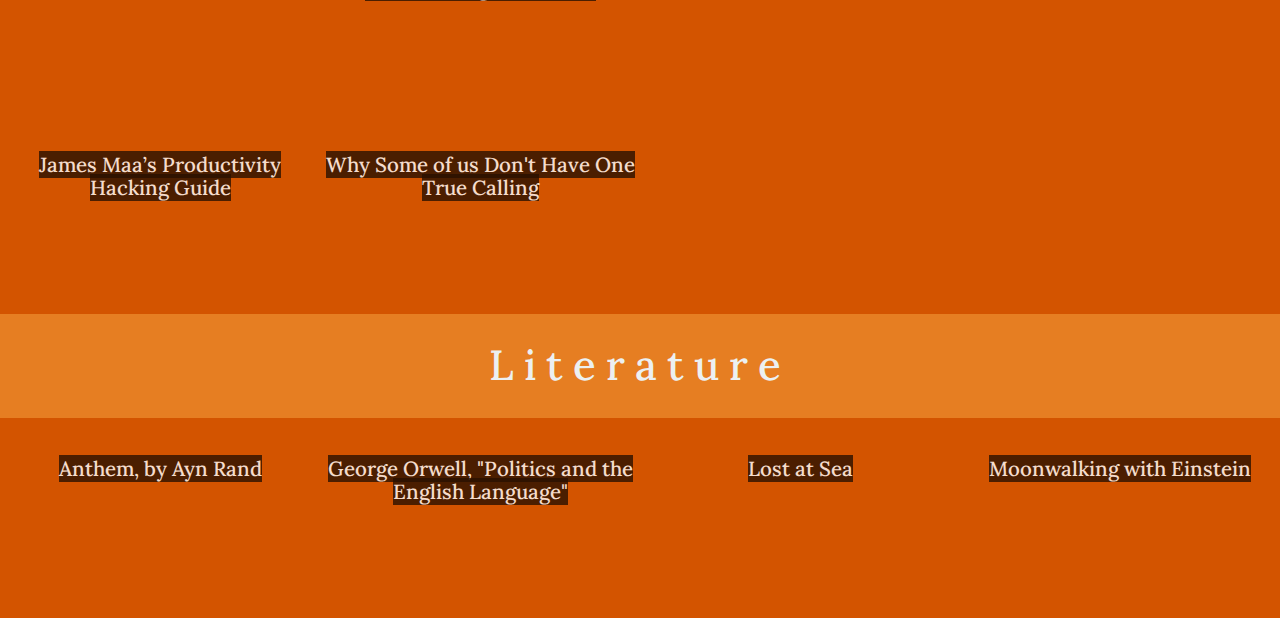
==== commit 6d7ed5f3: "Added 1link games" ====
--- a/index.html
+++ b/index.html
@@ -180,9 +180,9 @@
     </div>
   </a>
 
-  <a href="https://killscreen.com/articles/year-anti-games/">
-    <div class="col-sm-3 fade" style="background-image: url(https://i2.wp.com/killscreen.com/wp-content/uploads/2014/12/killscreen_antigame_1024.png?w=1023&amp;ssl=1)">
-      <h4><span>The Year in Anti-Games</span></h4>
+  <a href="http://www.polygon.com/2014/4/2/5549878/closing-the-gap-between-queer-and-mainstream-games">
+    <div class="col-sm-3 fade" style="background-image: url(http://cdn.akamai.steamstatic.com/steam/apps/232430/header.jpg?t=1447357434)">
+      <h4><span>Closing the gap between queer and mainstream games</span></h4>
     </div>
   </a>
 
@@ -249,6 +249,16 @@
   </a>
 
   </div>
+
+    <div class="row">
+
+       <a href="https://killscreen.com/articles/year-anti-games/">
+    <div class="col-sm-3 fade" style="background-image: url(https://i2.wp.com/killscreen.com/wp-content/uploads/2014/12/killscreen_antigame_1024.png?w=1023&amp;ssl=1)">
+      <h4><span>The Year in Anti-Games</span></h4>
+    </div>
+  </a>
+    </div>
+
   </div>
 
 <div class="container-fluid text-center category">
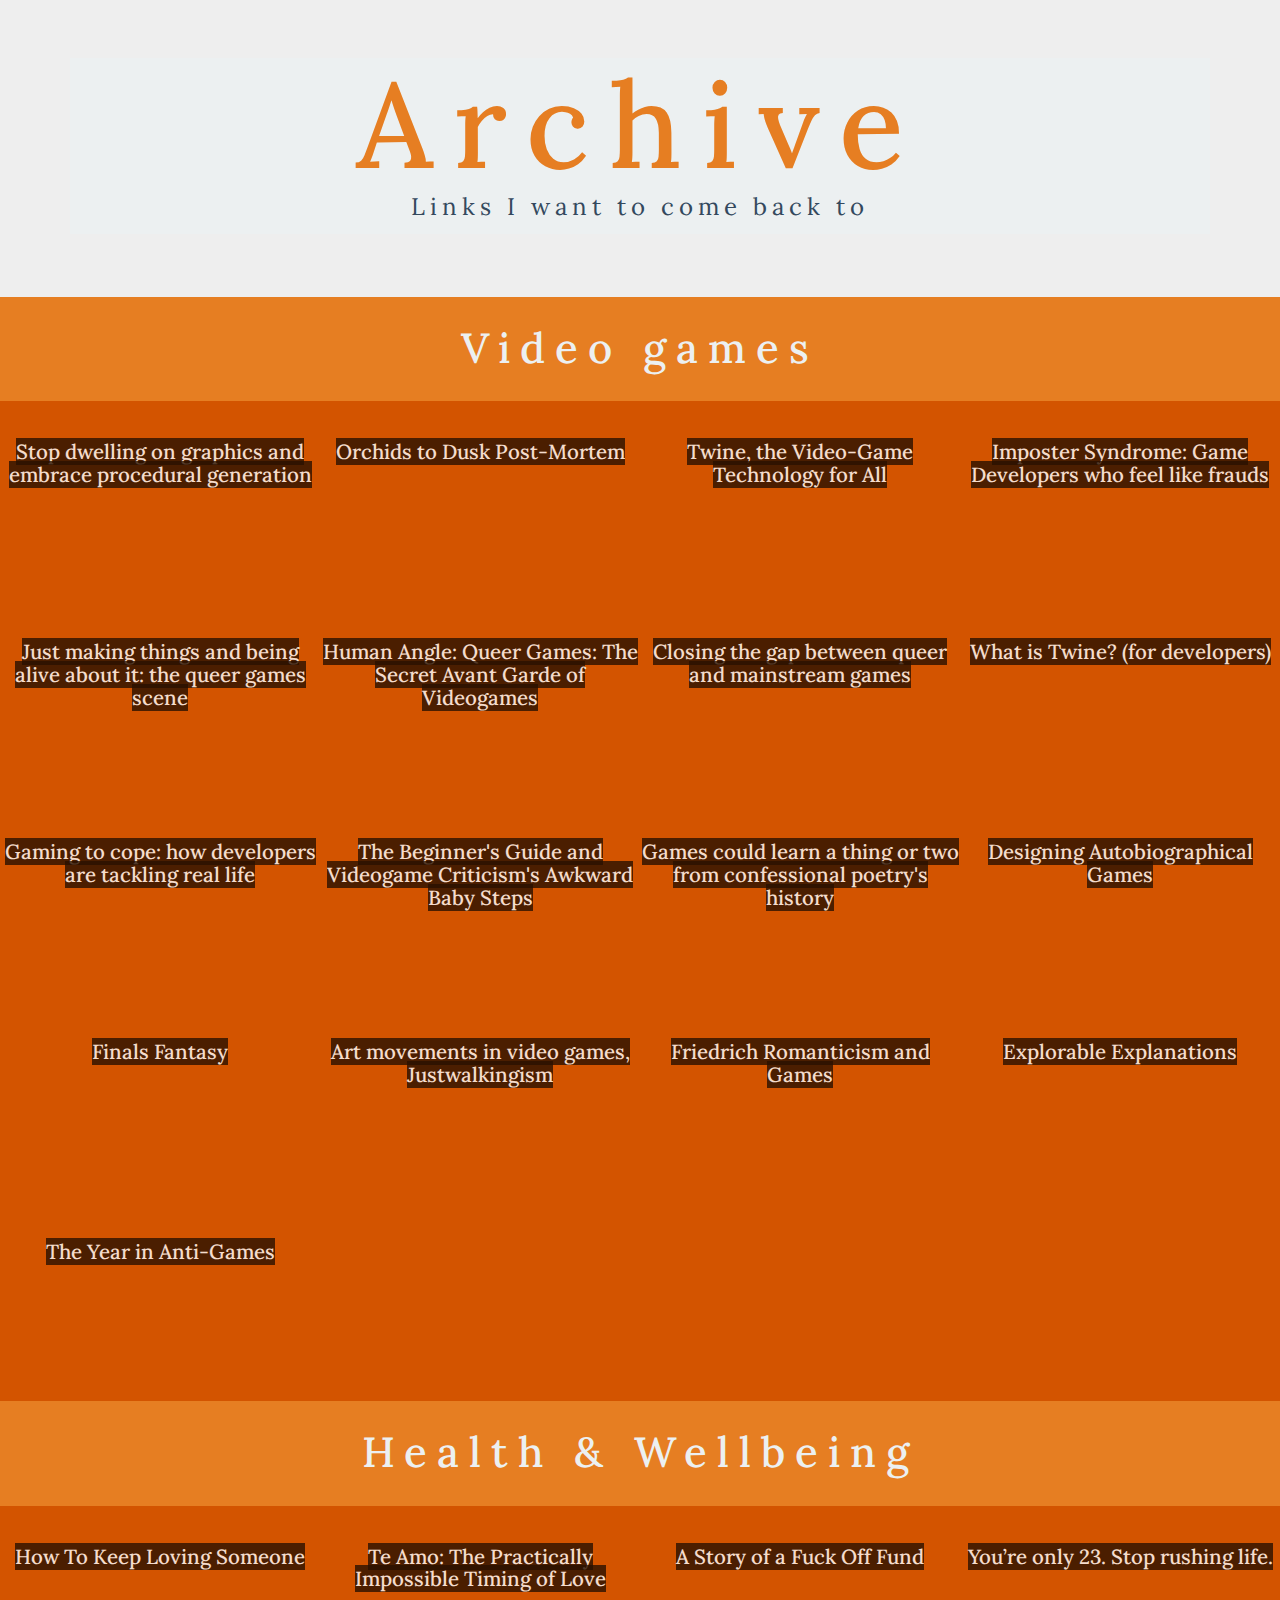
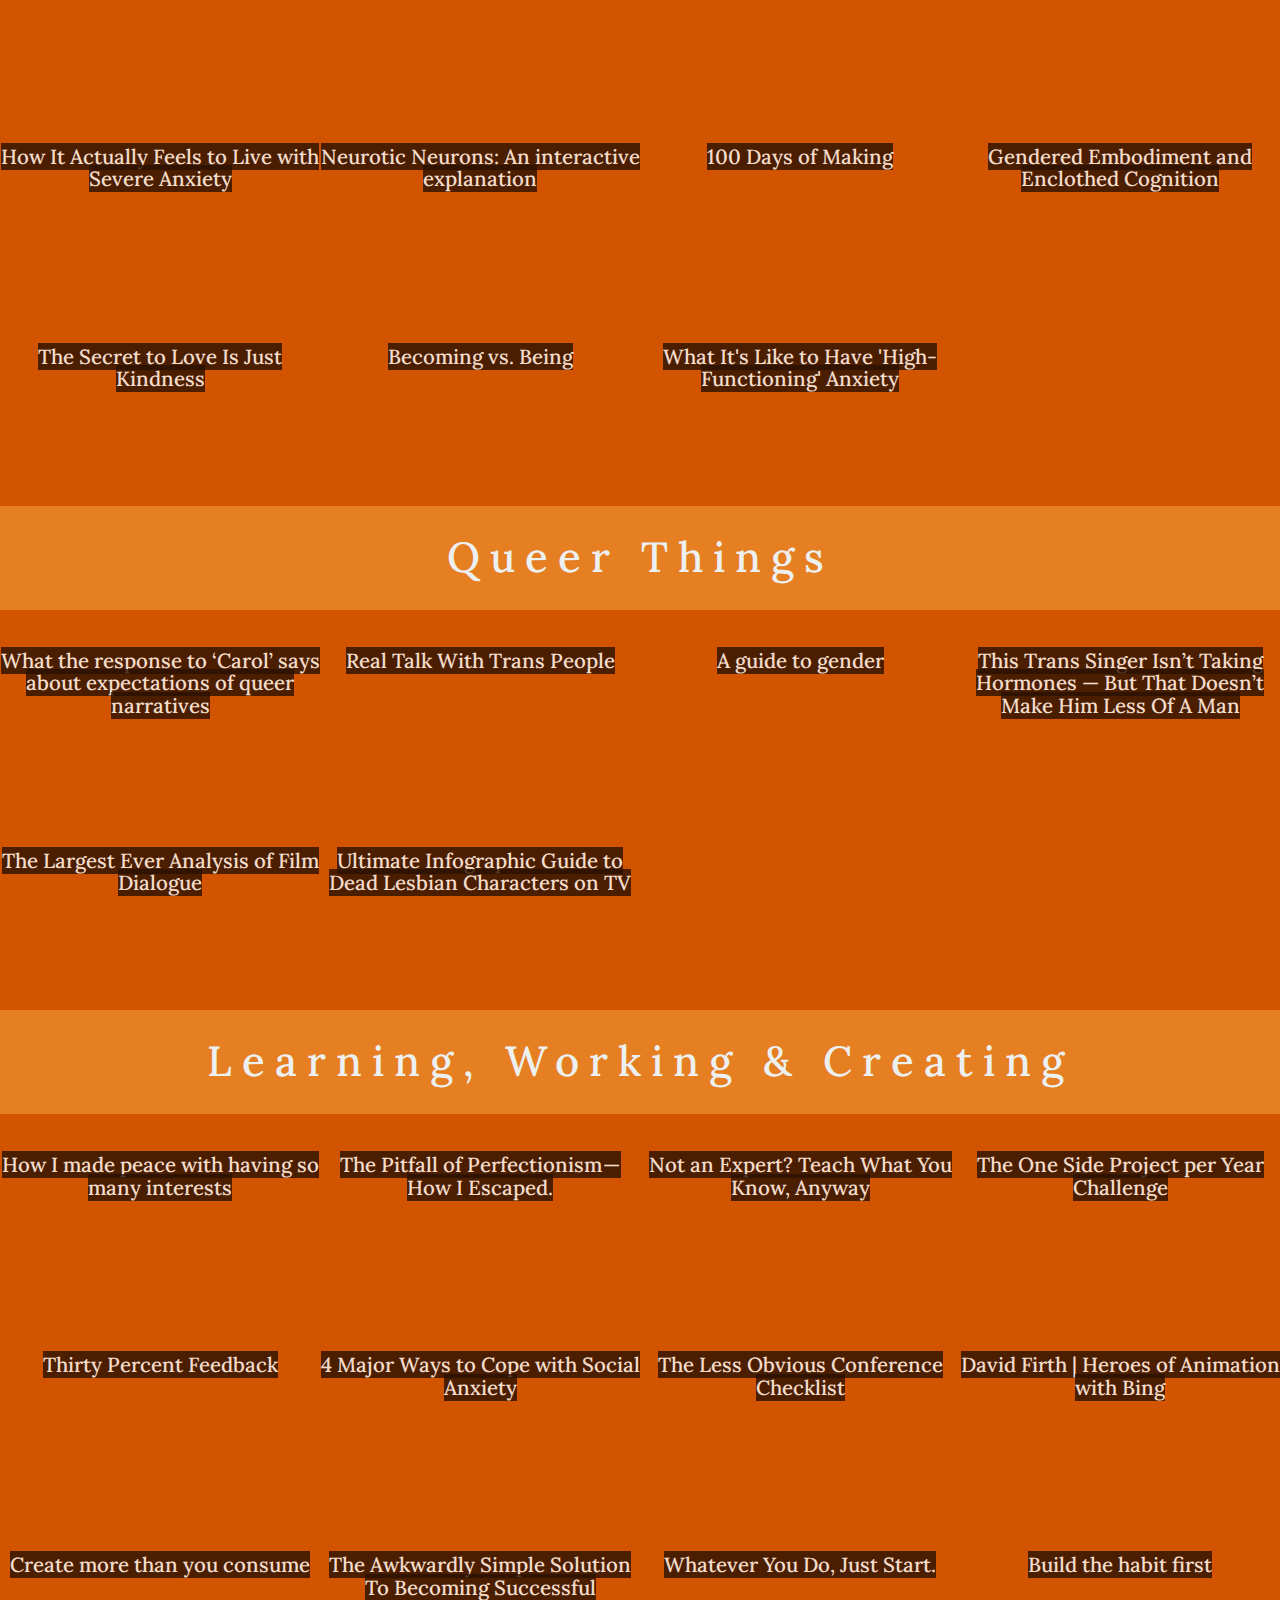
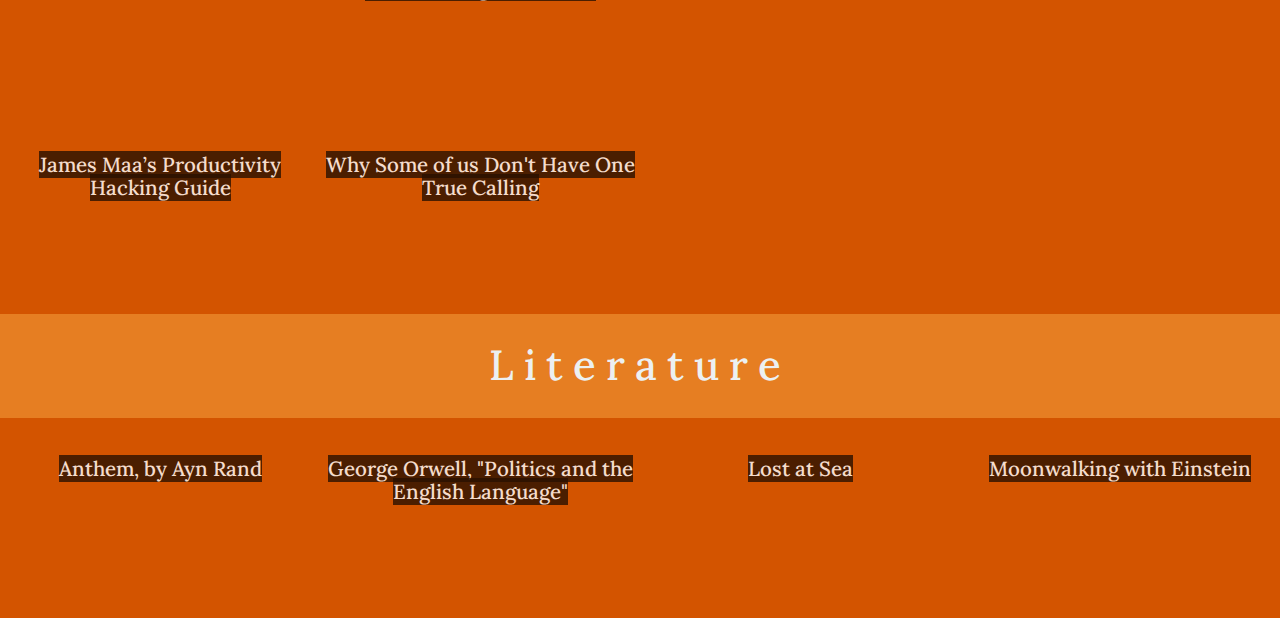
==== commit 36b4058b: "anxiety!!!" ====
--- a/index.html
+++ b/index.html
@@ -27,7 +27,7 @@
 font-family: 'Lora', serif;
 }
 
-.jumbotron {
+.jumbotron { 
   background-image: url("http://sloblogs.thetribunenews.com/slovault/files/2008/12/5-5-1894-ad-what-to-wear.jpg");
   background-size: cover;
   /*background-color: #ecf0f1;*/
@@ -343,6 +343,12 @@
       <h4><span>Becoming vs. Being</span></h4>
     </div>
   </a>
+
+  <a href="https://themighty.com/2016/06/living-with-high-functioning-and-hidden-anxiety/">
+    <div class="col-sm-3 fade" style="background-image: url(https://themighty.com/wp-content/uploads/2016/06/ThinkstockPhotos-540241776-1280x427.jpg?v=1471162828)">
+      <h4><span>What It's Like to Have 'High-Functioning' Anxiety</span></h4>
+    </div>
+  </a>
     
 
    </div>
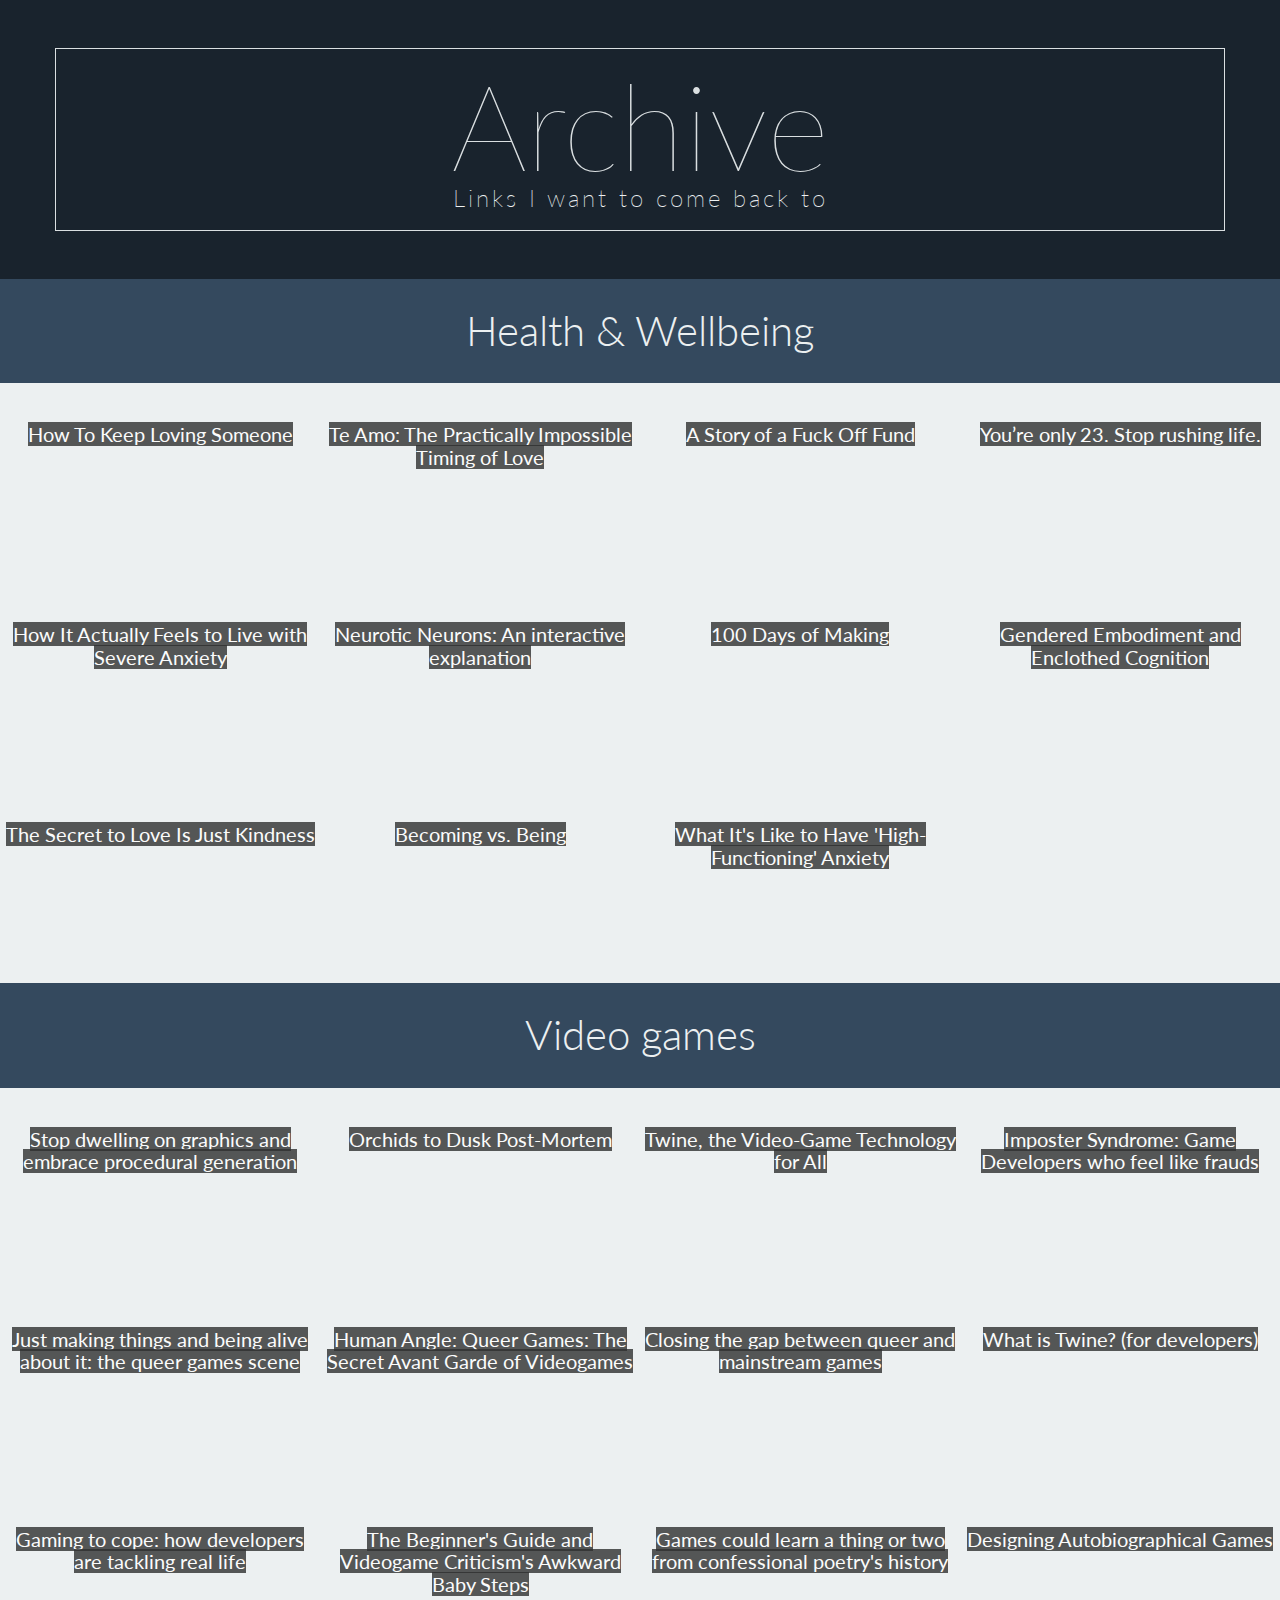
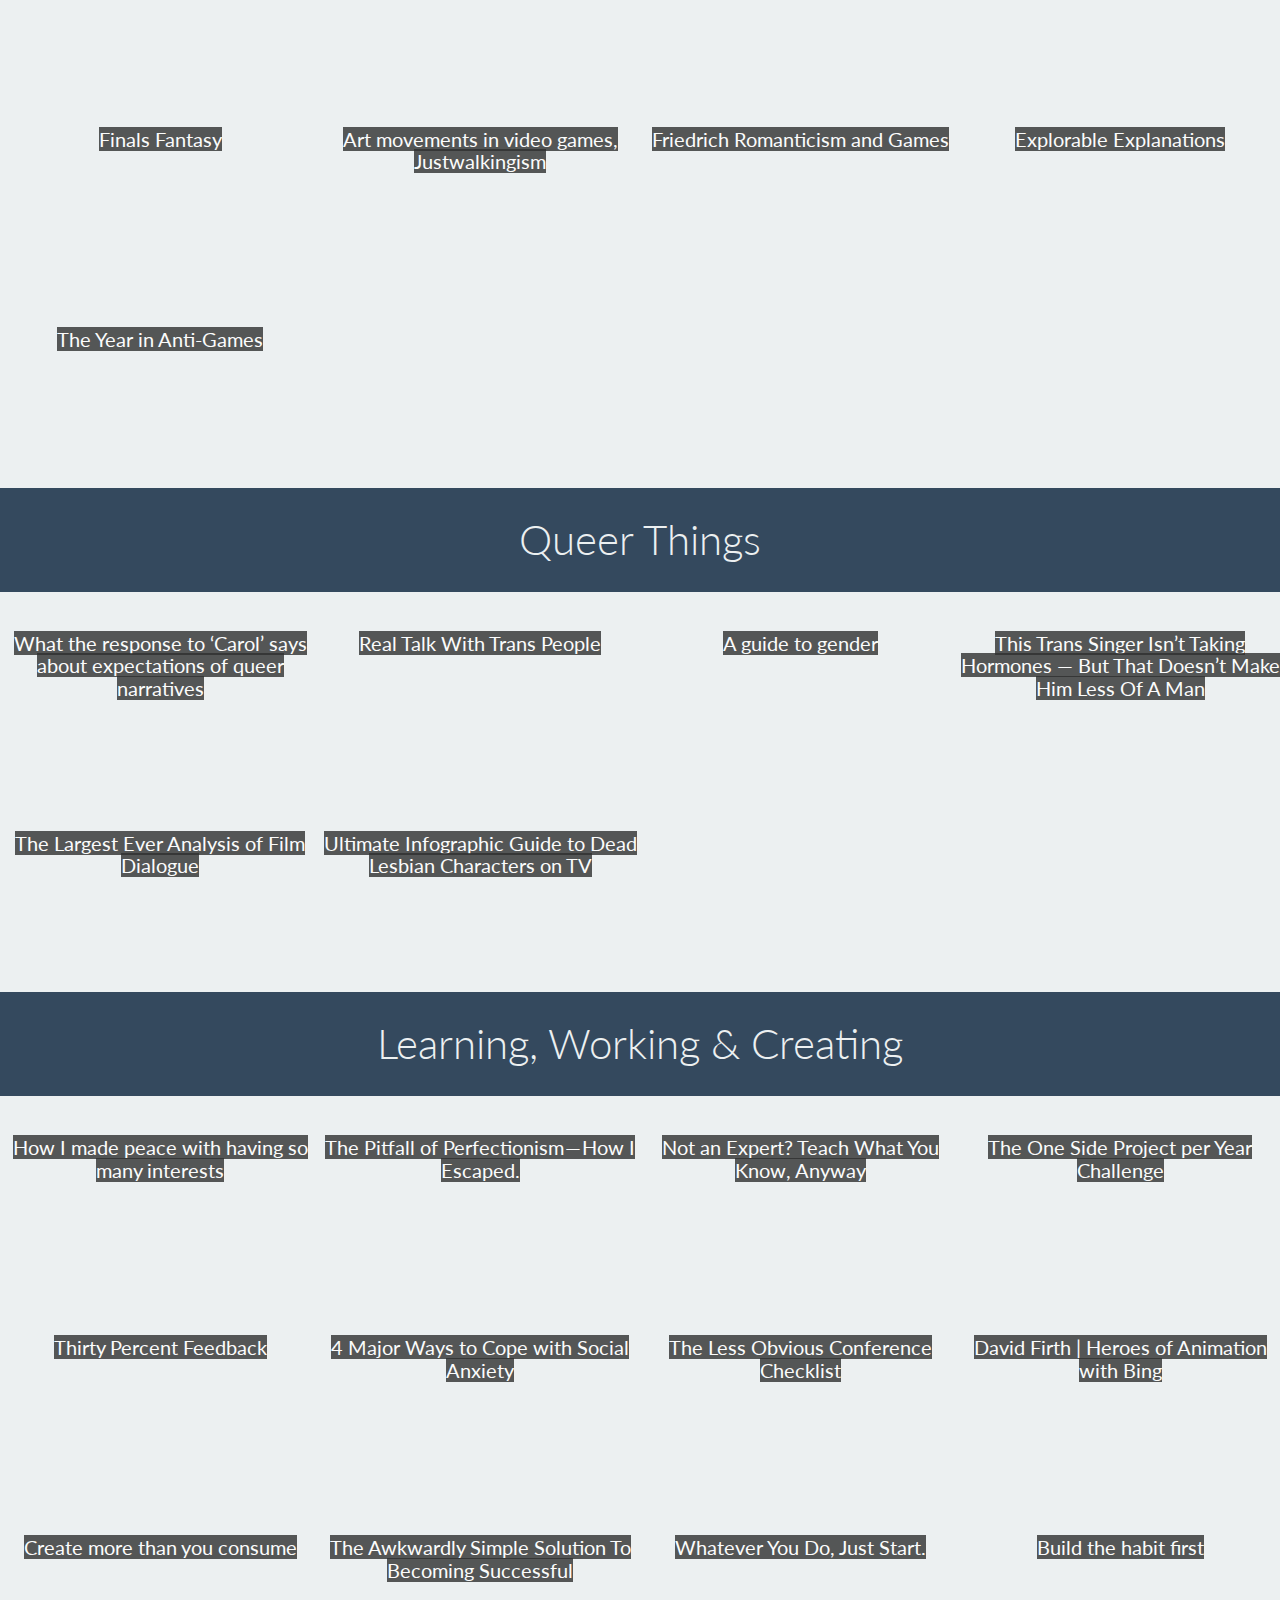
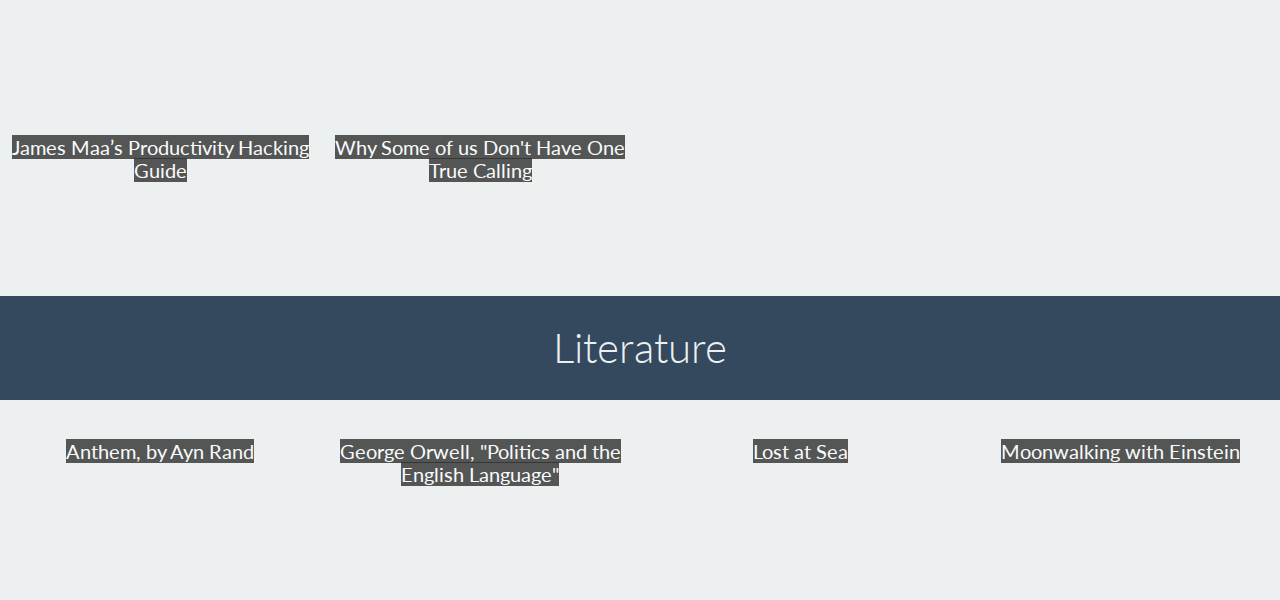
==== commit 4c170316: "changed aesthetic!" ====
--- a/index.html
+++ b/index.html
@@ -9,7 +9,7 @@
   <script src="http://maxcdn.bootstrapcdn.com/bootstrap/3.3.5/js/bootstrap.min.js"></script>
 
   <link href='https://fonts.googleapis.com/css?family=Open+Sans' rel='stylesheet' type='text/css'>
-<link href='https://fonts.googleapis.com/css?family=Lora' rel='stylesheet' type='text/css'>
+<link href="https://fonts.googleapis.com/css?family=Lato:100,300,400" rel="stylesheet">
   <style> 
 
      .fade {
@@ -24,36 +24,38 @@
       }
 
 * {
-font-family: 'Lora', serif;
+font-family: 'Lato', sans-serif;
+font-weight:400;
 }
 
 .jumbotron { 
-  background-image: url("http://sloblogs.thetribunenews.com/slovault/files/2008/12/5-5-1894-ad-what-to-wear.jpg");
+  background-color:#19232D;
   background-size: cover;
-  /*background-color: #ecf0f1;*/
   margin:0px;
 }
 
 .jumbotron h1 {
-  letter-spacing: 20px;
   font-size: 120px;
-  color:#e67e22;
+  color:#DADFE1;
   margin-top:10px;
-  background-color:#ecf0f1;
+  font-weight:100;
 
 }
 
 .jumbotron p {
-  letter-spacing: 5px;
+  letter-spacing: 3px;
   font-size: 24px;
   margin-top:-20px;
-  color:#34495e;
-  background-color:#ecf0f1;
-  padding:10px;
+  color:#ECF0F1;
+
+}
+
+.jumbotron .container {
+  border: 1px solid #DADFE1;
 }
 
 .container-fluid {
-background-color:#d35400;
+background-color:#ECF0F1;
 }
 
 .col-sm-3 {
@@ -73,13 +75,15 @@
 
 
 .category {
-  letter-spacing: 10px;
-  color:#ecf0f1;
+  color:#ECF0F1;
   padding:20px;
-  background-color:#e67e22;
+  background-color:#34495e;
   padding-top:8px;
 }
 
+.category h3 {
+  font-weight:300;
+}
 h3 {
   font-size:42px;
 }
@@ -115,7 +119,7 @@
 
 }
 
-@media (max-width: 760px) {
+@media (max-width: 767px) {
  h4 {
   font-size: 5vw!important;
 }
@@ -132,6 +136,101 @@
     <p>Links I want to come back to</p>
   </div>
 </div>
+
+<div class="container-fluid text-center category">
+<h3>Health &amp; Wellbeing</h3>
+</div>
+
+
+<div class="container-fluid text-center">  
+
+  <div class="row">
+
+    <a href="https://medium.com/life-tips/how-to-keep-loving-someone-8bf33c94d9e0#.m4z3xf4f1">
+    <div class="col-sm-3 fade" style="background-image: url(https://cdn-images-1.medium.com/max/1200/1*_AYFiAEqytfR47EopZDgDg.jpeg)">
+      <h4><span>How To Keep Loving Someone</span></h4>
+    </div>
+  </a>
+    
+   <a href="https://human.parts/te-amo-the-practically-impossible-timing-of-love-72a1281365d6#.xh4w3ufix">
+    <div class="col-sm-3 fade" style="background-image: url(https://cdn-images-1.medium.com/max/1200/1*5JE_V1wow6vtprNYWVNsOA.jpeg)">
+      <h4><span>Te Amo: The Practically Impossible Timing of Love</span></h4>
+    </div>
+  </a>
+<!-- author deleted it 
+  <a href="https://medium.com/keep-learning-keep-growing/why-you-need-to-start-loving-your-life-464110996234#.1m2z85ywt">
+    <div class="col-sm-3 fade" style="background-image: url(https://cdn-images-1.medium.com/max/800/1*zF1rZLkZ5ewbC4wnQBXCkQ.jpeg)">
+      <h4><span>Why you need to start loving your life</span></h4>
+    </div>
+  </a>-->
+
+  <a href="https://thebillfold.com/a-story-of-a-fuck-off-fund-648401263659#.bc99qr4yk">
+    <div class="col-sm-3 fade" style="background-image: url(https://cdn-images-1.medium.com/max/1200/1*H8zx17ycGPbyma6iN_efkg.png)">
+      <h4><span>A Story of a Fuck Off Fund</span></h4>
+    </div>
+  </a>
+
+  <a href="https://medium.com/life-tips/you-re-only-23-stop-rushing-life-d6ce19ee673c#.dcvbl3204">
+    <div class="col-sm-3 fade" style="background-image: url(https://cdn-images-1.medium.com/max/800/1*JplkIF72OHdw7_I-WeDfKA.jpeg)">
+      <h4><span>You’re only 23. Stop rushing life.</span></h4>
+    </div>
+  </a>
+
+  </div>
+
+  <div class="row">
+
+    
+   <a href="http://www.vice.com/en_uk/read/anxiety-and-me-189?utm_source=Facebook&amp;utm_campaign=viceuk&amp;utm_medium=organic">
+    <div class="col-sm-3 fade" style="background-image: url(https://vice-images.vice.com/images/content-images/2015/04/06/anxiety-and-me-189-body-image-1428335794.jpg?resize=1000:*&amp;output-quality=75)">
+      <h4><span>How It Actually Feels to Live with Severe Anxiety</span></h4>
+    </div>
+  </a>
+
+  <a href="http://ncase.me/neurons/">
+    <div class="col-sm-3 fade" style="background-image: url(http://blog.ncase.me/content/images/2015/09/Screen-Shot-2015-09-27-at-14-00-02.png)">
+      <h4><span>Neurotic Neurons: An interactive explanation</span></h4>
+    </div>
+  </a>
+
+   <a href="https://medium.com/keep-learning-keep-growing/100-days-of-making-3889635e8d8b#.9q4gbe5ui">
+    <div class="col-sm-3 fade" style="background-image: url(https://cdn-images-1.medium.com/max/2000/1*EZgeUN6C1NhNk8PMFDNoEA.png)">
+      <h4><span>100 Days of Making</span></h4>
+    </div>
+  </a>
+
+<a href="https://thespanofmyhips.wordpress.com/2016/03/06/gendered-embodiment-and-enclothed-cognition/">
+    <div class="col-sm-3 fade" style="background-image: url(https://thespanofmyhips.files.wordpress.com/2016/03/3f4d9e6873ce66020f767791f646d613.jpg?w=739)">
+      <h4><span>Gendered Embodiment and Enclothed Cognition</span></h4>
+    </div>
+  </a>
+  
+  </div>
+
+   <div class="row">
+<a href="http://www.theatlantic.com/health/archive/2014/06/happily-ever-after/372573/">
+    <div class="col-sm-3 fade" style="background-image: url(https://cdn.theatlantic.com/assets/media/img/mt/2014/06/4269882957_03fc8b819d_b/lead_large.jpg?1430155726)">
+      <h4><span>The Secret to Love Is Just Kindness</span></h4>
+    </div>
+  </a>
+
+  <a href="https://byrslf.co/the-inner-struggle-of-every-20-something-f148fc7ac512#.gj6iedka8">
+    <div class="col-sm-3 fade" style="background-image: url(https://cdn-images-1.medium.com/max/2000/1*I6L6h1lD-h-0NRlQ6AXTyA.jpeg)">
+      <h4><span>Becoming vs. Being</span></h4>
+    </div>
+  </a>
+
+  <a href="https://themighty.com/2016/06/living-with-high-functioning-and-hidden-anxiety/">
+    <div class="col-sm-3 fade" style="background-image: url(https://themighty.com/wp-content/uploads/2016/06/ThinkstockPhotos-540241776-1280x427.jpg?v=1471162828)">
+      <h4><span>What It's Like to Have 'High-Functioning' Anxiety</span></h4>
+    </div>
+  </a>
+    
+
+   </div>
+
+
+  </div>
 
 <div class="container-fluid text-center category">
 <h3>Video games</h3>
@@ -262,101 +361,6 @@
   </div>
 
 <div class="container-fluid text-center category">
-<h3>Health &amp; Wellbeing</h3>
-</div>
-
-
-<div class="container-fluid text-center">  
-
-  <div class="row">
-
-    <a href="https://medium.com/life-tips/how-to-keep-loving-someone-8bf33c94d9e0#.m4z3xf4f1">
-    <div class="col-sm-3 fade" style="background-image: url(https://cdn-images-1.medium.com/max/1200/1*_AYFiAEqytfR47EopZDgDg.jpeg)">
-      <h4><span>How To Keep Loving Someone</span></h4>
-    </div>
-  </a>
-    
-   <a href="https://human.parts/te-amo-the-practically-impossible-timing-of-love-72a1281365d6#.xh4w3ufix">
-    <div class="col-sm-3 fade" style="background-image: url(https://cdn-images-1.medium.com/max/1200/1*5JE_V1wow6vtprNYWVNsOA.jpeg)">
-      <h4><span>Te Amo: The Practically Impossible Timing of Love</span></h4>
-    </div>
-  </a>
-<!-- author deleted it 
-  <a href="https://medium.com/keep-learning-keep-growing/why-you-need-to-start-loving-your-life-464110996234#.1m2z85ywt">
-    <div class="col-sm-3 fade" style="background-image: url(https://cdn-images-1.medium.com/max/800/1*zF1rZLkZ5ewbC4wnQBXCkQ.jpeg)">
-      <h4><span>Why you need to start loving your life</span></h4>
-    </div>
-  </a>-->
-
-  <a href="https://thebillfold.com/a-story-of-a-fuck-off-fund-648401263659#.bc99qr4yk">
-    <div class="col-sm-3 fade" style="background-image: url(https://cdn-images-1.medium.com/max/1200/1*H8zx17ycGPbyma6iN_efkg.png)">
-      <h4><span>A Story of a Fuck Off Fund</span></h4>
-    </div>
-  </a>
-
-  <a href="https://medium.com/life-tips/you-re-only-23-stop-rushing-life-d6ce19ee673c#.dcvbl3204">
-    <div class="col-sm-3 fade" style="background-image: url(https://cdn-images-1.medium.com/max/800/1*JplkIF72OHdw7_I-WeDfKA.jpeg)">
-      <h4><span>You’re only 23. Stop rushing life.</span></h4>
-    </div>
-  </a>
-
-  </div>
-
-  <div class="row">
-
-    
-   <a href="http://www.vice.com/en_uk/read/anxiety-and-me-189?utm_source=Facebook&amp;utm_campaign=viceuk&amp;utm_medium=organic">
-    <div class="col-sm-3 fade" style="background-image: url(https://vice-images.vice.com/images/content-images/2015/04/06/anxiety-and-me-189-body-image-1428335794.jpg?resize=1000:*&amp;output-quality=75)">
-      <h4><span>How It Actually Feels to Live with Severe Anxiety</span></h4>
-    </div>
-  </a>
-
-  <a href="http://ncase.me/neurons/">
-    <div class="col-sm-3 fade" style="background-image: url(http://blog.ncase.me/content/images/2015/09/Screen-Shot-2015-09-27-at-14-00-02.png)">
-      <h4><span>Neurotic Neurons: An interactive explanation</span></h4>
-    </div>
-  </a>
-
-   <a href="https://medium.com/keep-learning-keep-growing/100-days-of-making-3889635e8d8b#.9q4gbe5ui">
-    <div class="col-sm-3 fade" style="background-image: url(https://cdn-images-1.medium.com/max/2000/1*EZgeUN6C1NhNk8PMFDNoEA.png)">
-      <h4><span>100 Days of Making</span></h4>
-    </div>
-  </a>
-
-<a href="https://thespanofmyhips.wordpress.com/2016/03/06/gendered-embodiment-and-enclothed-cognition/">
-    <div class="col-sm-3 fade" style="background-image: url(https://thespanofmyhips.files.wordpress.com/2016/03/3f4d9e6873ce66020f767791f646d613.jpg?w=739)">
-      <h4><span>Gendered Embodiment and Enclothed Cognition</span></h4>
-    </div>
-  </a>
-  
-  </div>
-
-   <div class="row">
-<a href="http://www.theatlantic.com/health/archive/2014/06/happily-ever-after/372573/">
-    <div class="col-sm-3 fade" style="background-image: url(https://cdn.theatlantic.com/assets/media/img/mt/2014/06/4269882957_03fc8b819d_b/lead_large.jpg?1430155726)">
-      <h4><span>The Secret to Love Is Just Kindness</span></h4>
-    </div>
-  </a>
-
-  <a href="https://byrslf.co/the-inner-struggle-of-every-20-something-f148fc7ac512#.gj6iedka8">
-    <div class="col-sm-3 fade" style="background-image: url(https://cdn-images-1.medium.com/max/2000/1*I6L6h1lD-h-0NRlQ6AXTyA.jpeg)">
-      <h4><span>Becoming vs. Being</span></h4>
-    </div>
-  </a>
-
-  <a href="https://themighty.com/2016/06/living-with-high-functioning-and-hidden-anxiety/">
-    <div class="col-sm-3 fade" style="background-image: url(https://themighty.com/wp-content/uploads/2016/06/ThinkstockPhotos-540241776-1280x427.jpg?v=1471162828)">
-      <h4><span>What It's Like to Have 'High-Functioning' Anxiety</span></h4>
-    </div>
-  </a>
-    
-
-   </div>
-
-
-  </div>
-
-<div class="container-fluid text-center category">
 <h3>Queer Things</h3>
 </div>
 
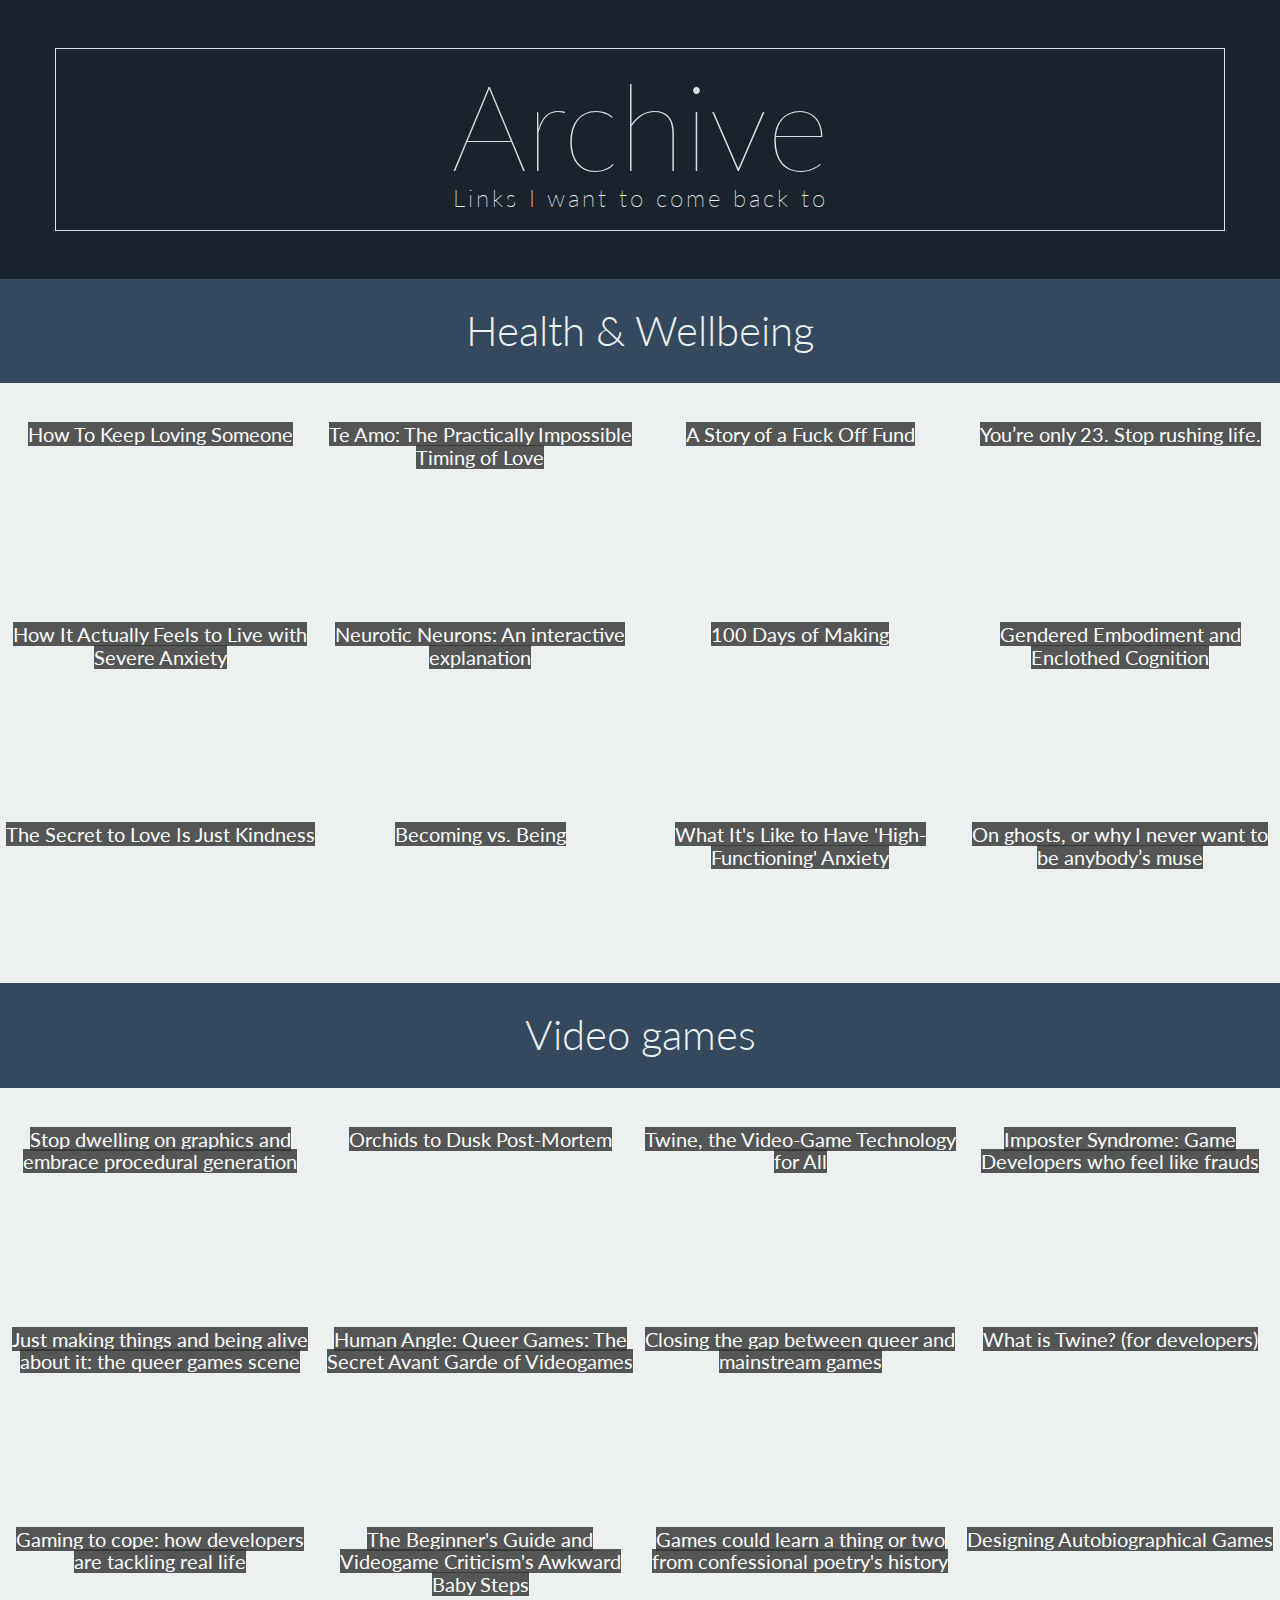
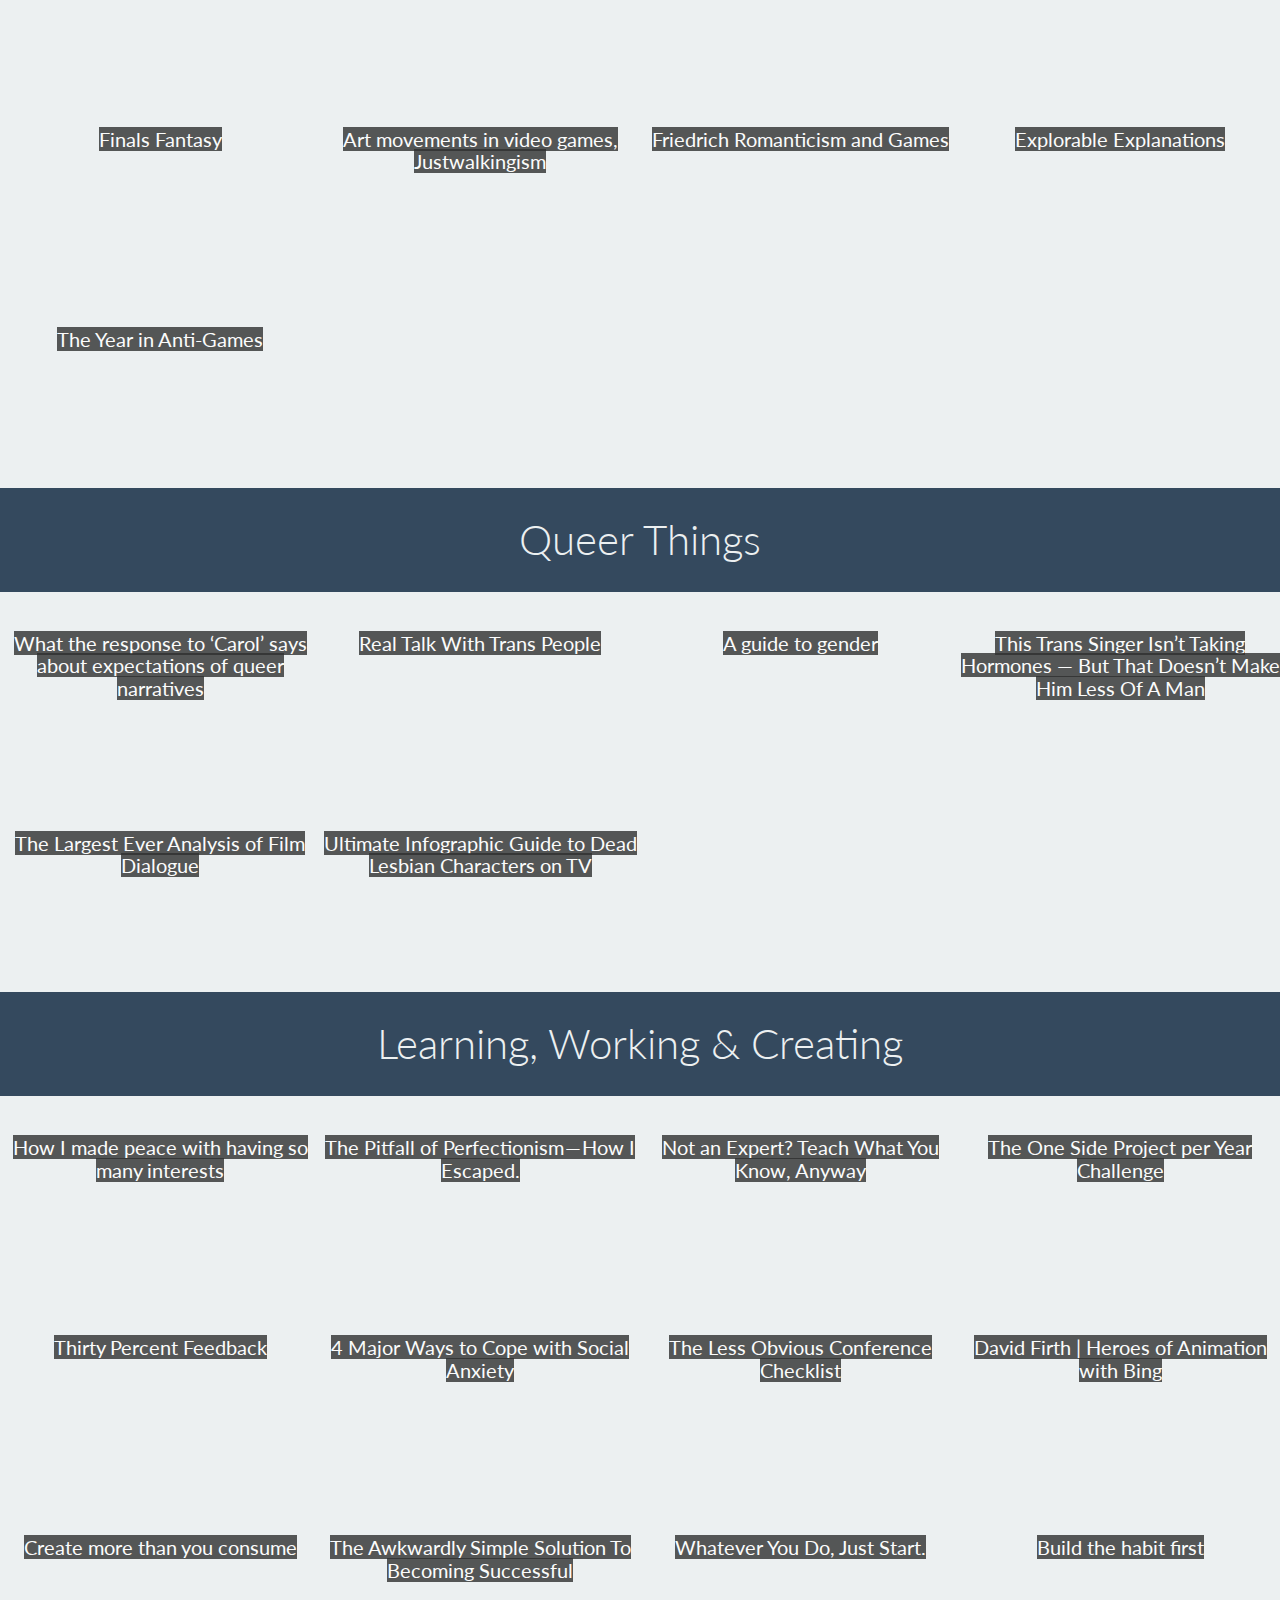
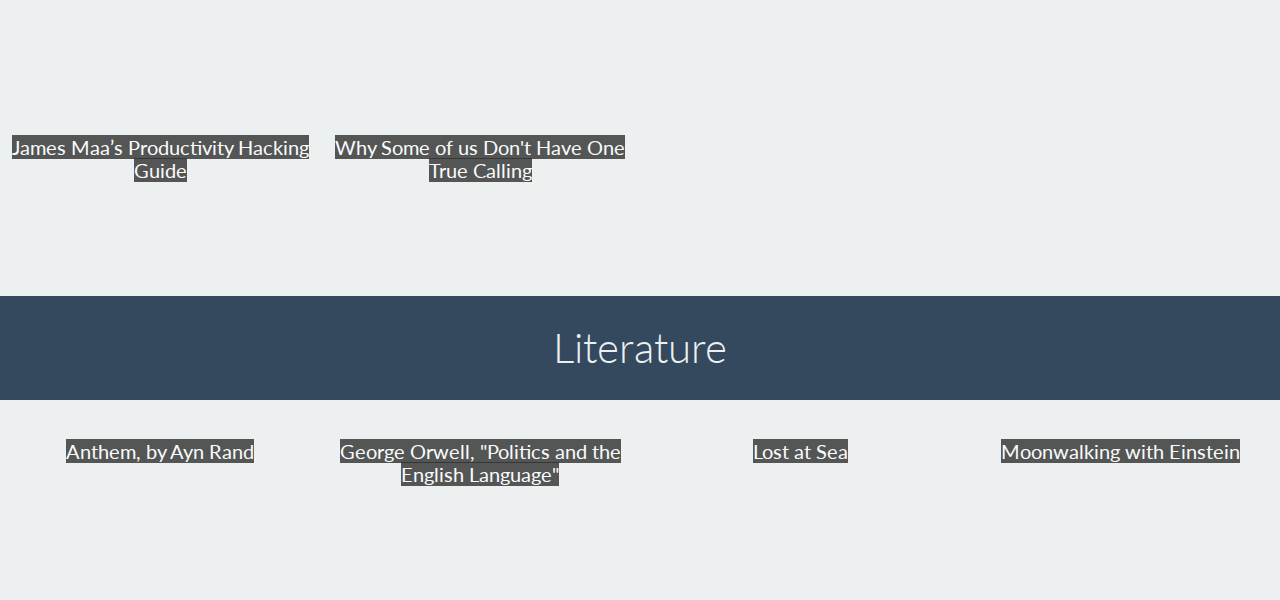
==== commit 4b3f4bed: "added muse article" ====
--- a/index.html
+++ b/index.html
@@ -225,6 +225,12 @@
       <h4><span>What It's Like to Have 'High-Functioning' Anxiety</span></h4>
     </div>
   </a>
+
+  <a href="http://www.newstatesman.com/culture/2014/04/ghosts-or-why-i-never-want-be-anybody-s-muse">
+    <div class="col-sm-3 fade" style="background-image: url(http://www.newstatesman.com/sites/default/files/styles/nodeimage/public/blogs_2014/04/jjeversonkusanagi03.jpg?itok=p9hcY52N)">
+      <h4><span>On ghosts, or why I never want to be anybody’s muse</span></h4>
+    </div>
+  </a>
     
 
    </div>
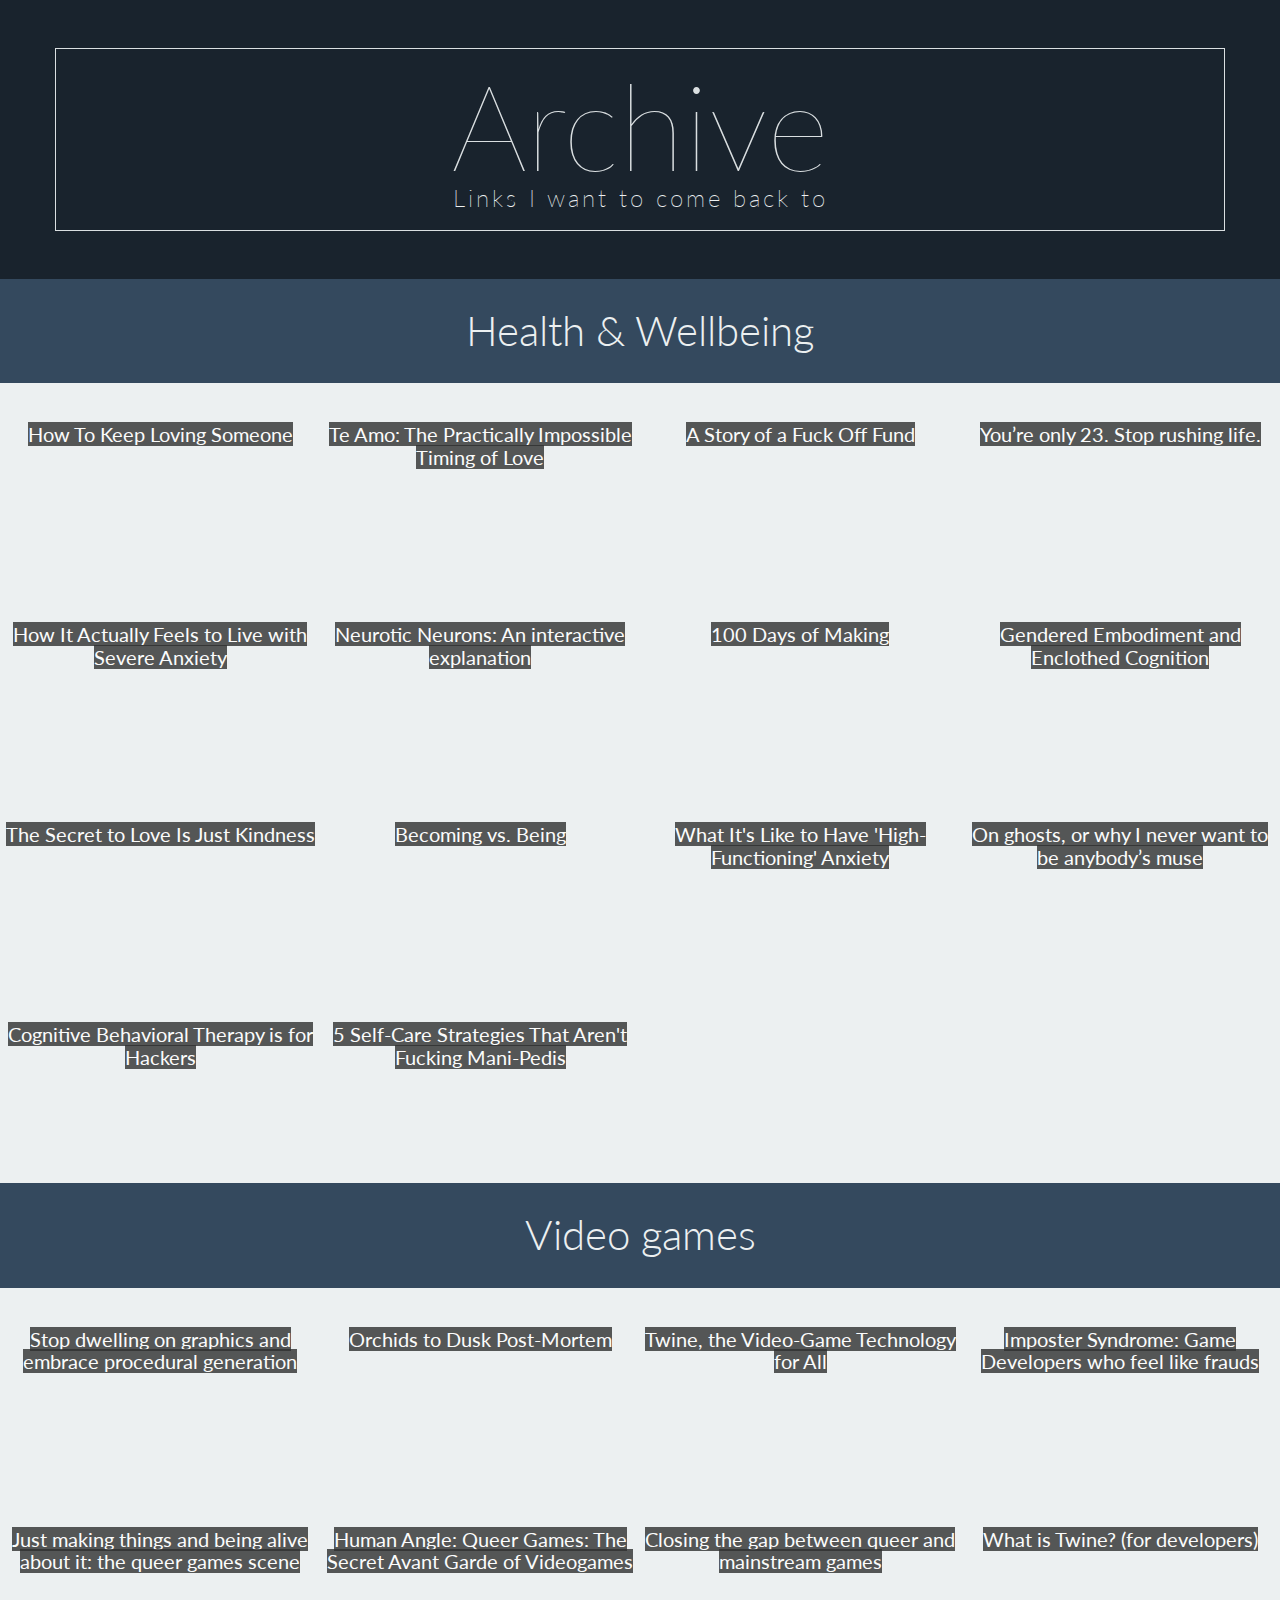
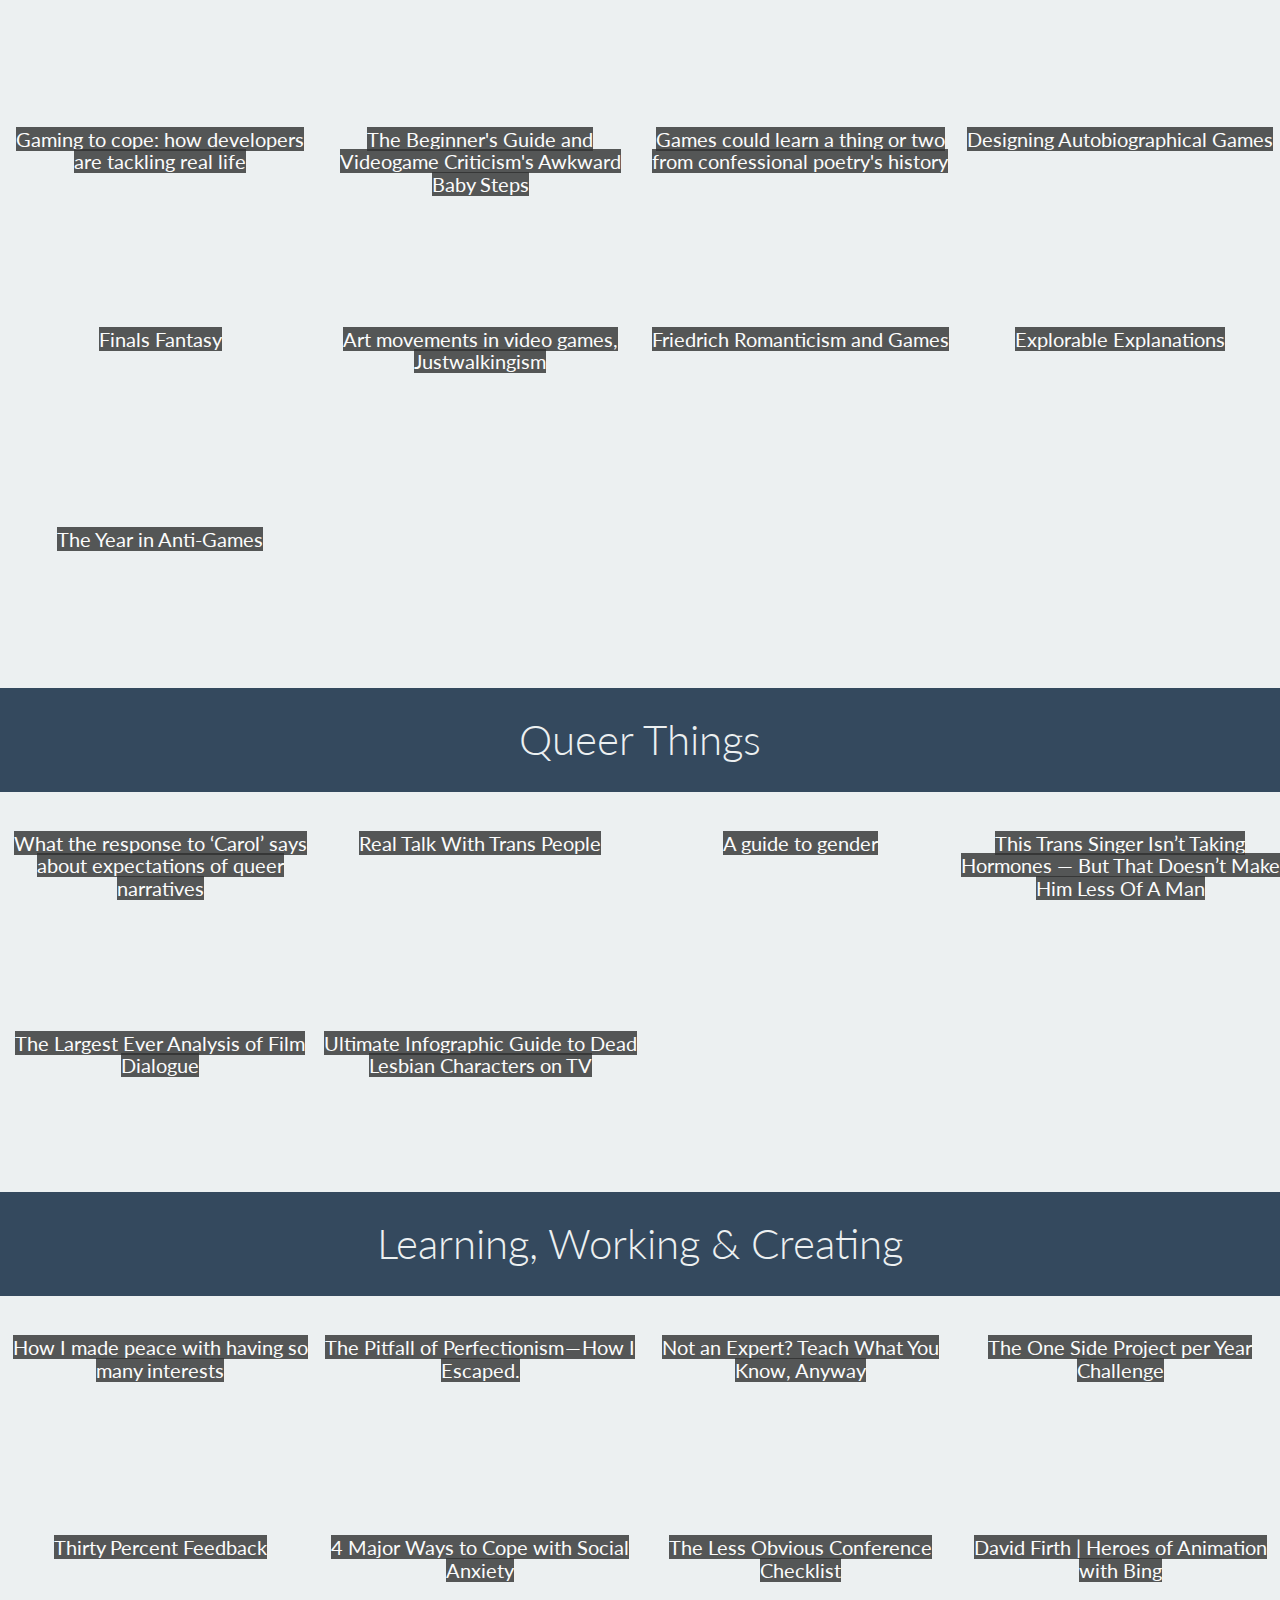
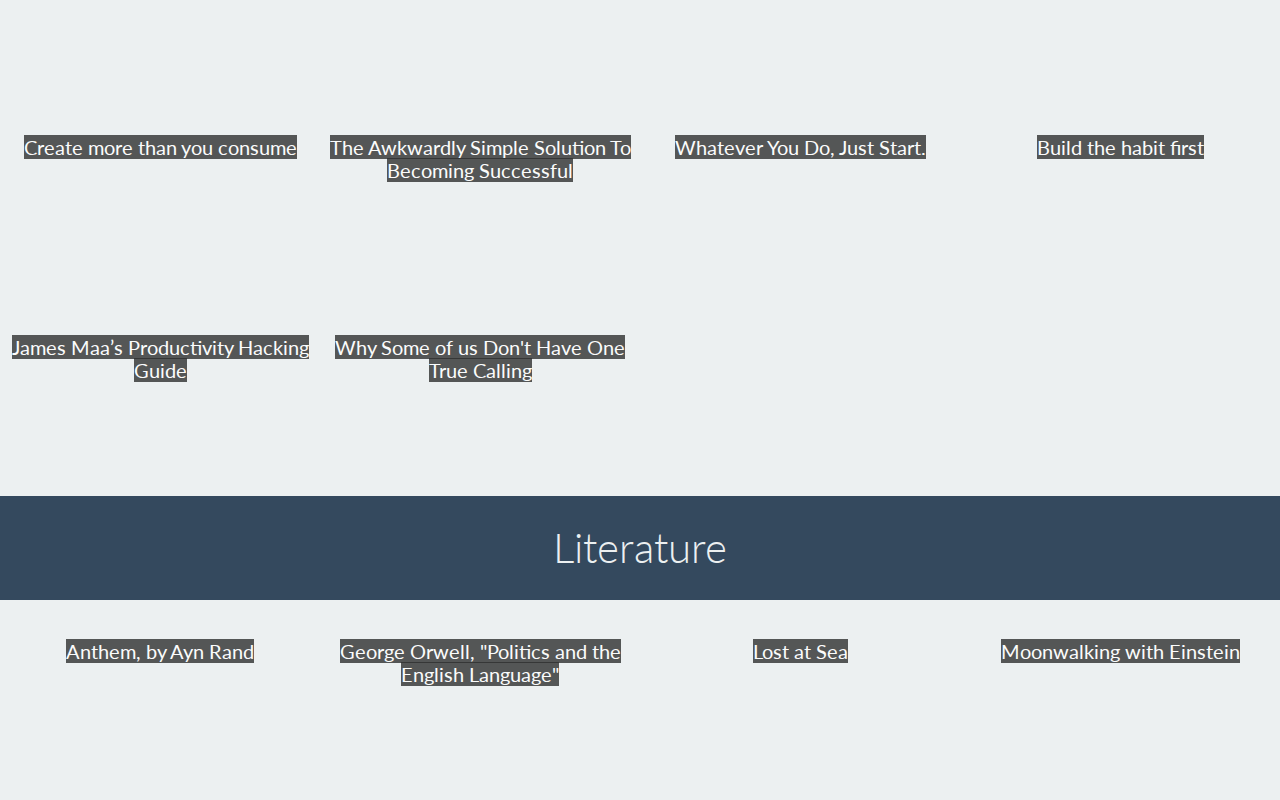
==== commit 49f270a3: "added quality health" ====
--- a/index.html
+++ b/index.html
@@ -235,6 +235,22 @@
 
    </div>
 
+   <div class="row">
+
+   <a href="http://cbtsanfrancisco.com/cbt-is-for-hackers/">
+    <div class="col-sm-3 fade" style="background-image: url(http://cbtsanfrancisco.com/wp-content/uploads/2013/01/cognitive_restructuring.png)">
+      <h4><span>Cognitive Behavioral Therapy is for Hackers</span></h4>
+    </div>
+  </a>
+
+   <a href="https://www.continuumcollective.org/blog/2017/3/7/5-self-care-strategies-that-arent-fucking-mani-pedis">
+    <div class="col-sm-3 fade" style="background-image: url(https://static1.squarespace.com/static/58b328666b8f5b2e7cc50921/t/58bf49aabebafb56b89ff651/1488931336720/?format=750w)">
+      <h4><span>5 Self-Care Strategies That Aren't Fucking Mani-Pedis</span></h4>
+    </div>
+  </a>
+
+   </div>
+
 
   </div>
 
